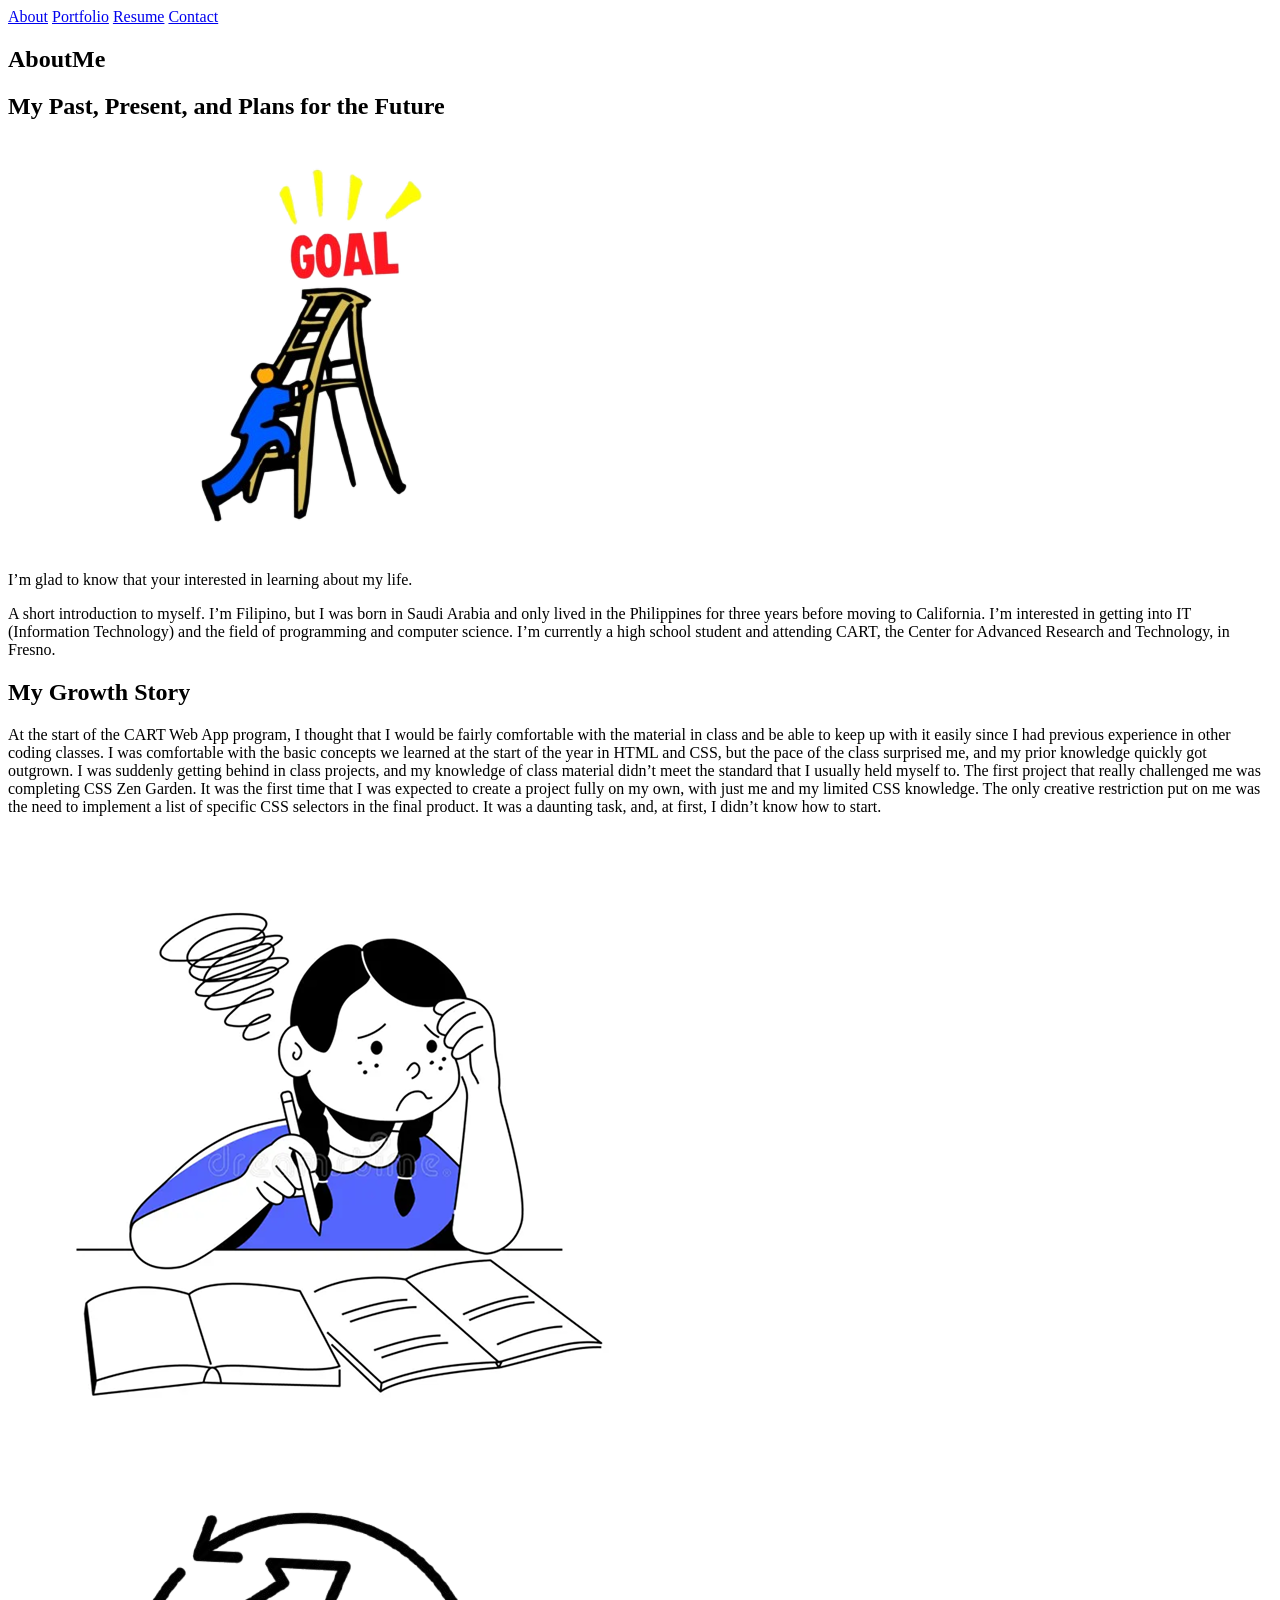
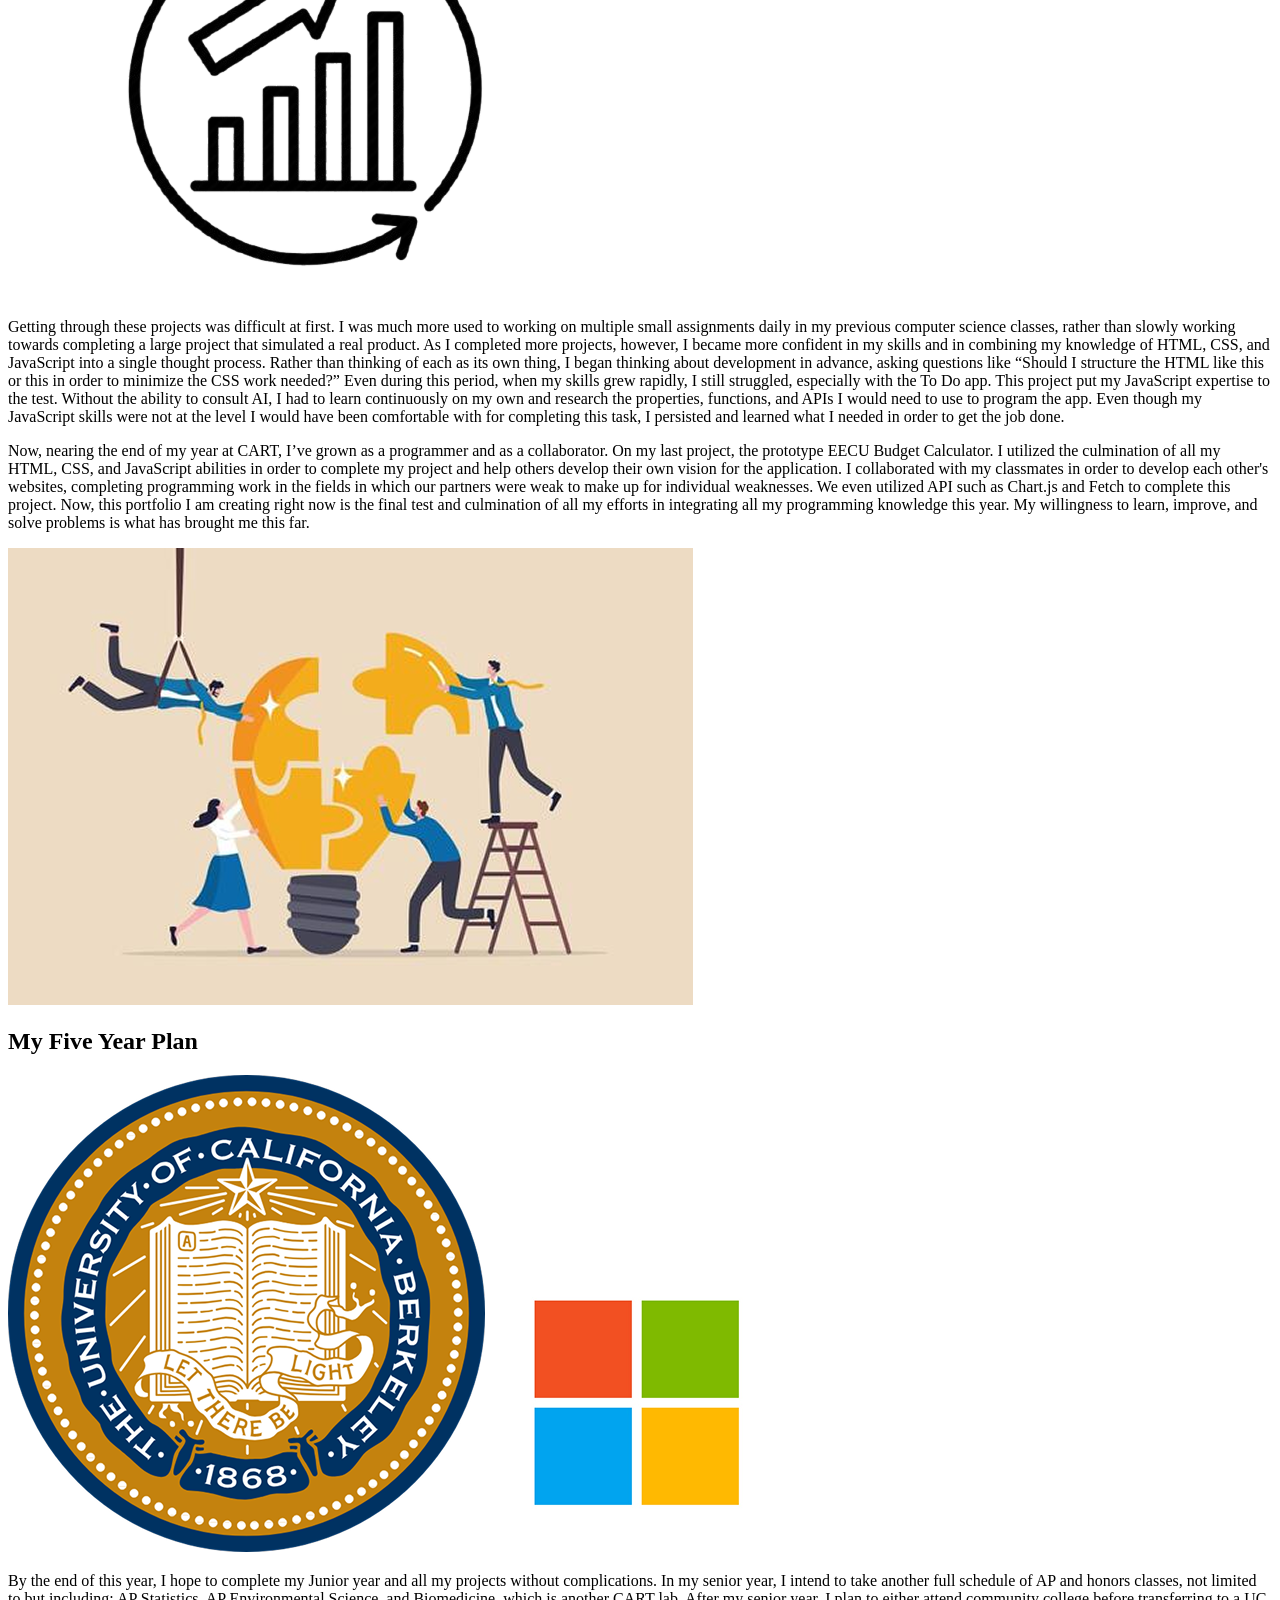
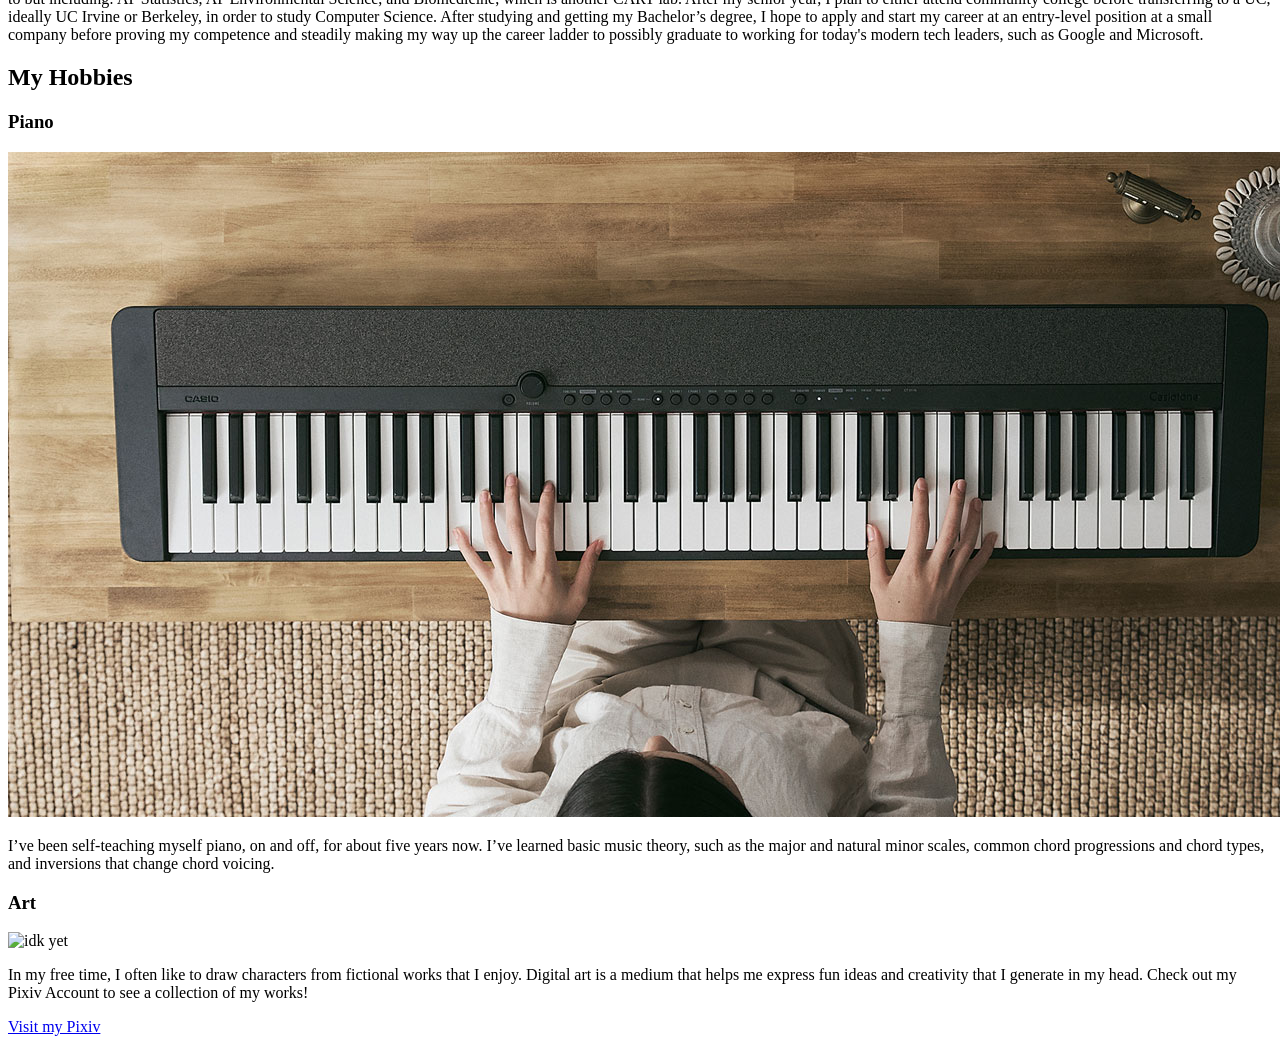
==== about.html @ 8b1b20e0 "Some HTML Set Up all HTML pages but only set up content on index, about, and resume" ====
<!DOCTYPE html>
<html lang="en">
<head>
    <meta charset="UTF-8">
    <meta name="viewport" content="width=device-width, initial-scale=1.0">
    <link rel="stylesheet" href="style.css">
    <title>Personal Portfolio</title>
</head>
<body>
    <header>
        <nav>
            <a href="about.html">About</a>
            <a href="portfolio.html">Portfolio</a>
            <a href="resume.html">Resume</a>
            <a href="contact.html">Contact</a>
        </nav>
    </header>
    <main>
        <section id="aboutIntro">
            <h1>About<span class="titleEmphasis">Me</span></h1>
            <h2 id="aboutSubtitle">My Past, Present, and Plans for the Future</h2>
            <img src="images/goalLadder.png" alt="Clipart of Man climbing up ladder with the word GOAL on top of it">
            <div class="greenContainer">
                <p>I’m glad to know that your interested in learning about my life.</p>
                <p>A short introduction to myself. I’m Filipino, but I was born in Saudi Arabia and only lived in the Philippines for three years before moving to California. I’m interested in getting into IT (Information Technology) and the field of programming and computer science. I’m currently a high school student and attending CART, the Center for Advanced Research and Technology, in Fresno.</p>
            </div>
        </section>
        <section id="aboutGrowthStory">
            <h2>My Growth Story</h2>
            <div class="splitSection">
                <div class="leftContent">
                    <div class="greenContainer">
                        <p>At the start of the CART Web App program, I thought that I would be fairly comfortable with the material in class and be able to keep up with it easily since I had previous experience in other coding classes. I was comfortable with the basic concepts we learned at the start of the year in HTML and CSS, but the pace of the class surprised me, and my prior knowledge quickly got outgrown. I was suddenly getting behind in class projects, and my knowledge of class material didn’t meet the standard that I usually held myself to. The first project that really challenged me was completing CSS Zen Garden. It was the first time that I was expected to create a project fully on my own, with just me and my limited CSS knowledge. The only creative restriction put on me was the need to implement a list of specific CSS selectors in the final product. It was a daunting task, and, at first, I didn’t know how to start.</p>
                    </div>
                </div>
                <div class="rightContent">
                    <img src="images/girlStruggling.png" alt="Illustration of Girl Struggling with her Study Material">
                </div>
            </div>
            <div class="splitSection">
                <div class="leftContent">
                    <img src="images/stonks.png" alt="Black Clipart of Rising Bar Graph in a Cycle">
                </div>
                <div class="rightContent">
                    <div class="greenContainer">
                        <p>Getting through these projects was difficult at first. I was much more used to working on multiple small assignments daily in my previous computer science classes, rather than slowly working towards completing a large project that simulated a real product. As I completed more projects, however, I became more confident in my skills and in combining my knowledge of HTML, CSS, and JavaScript into a single thought process. Rather than thinking of each as its own thing, I began thinking about development in advance, asking questions like “Should I structure the HTML like this or this in order to minimize the CSS work needed?” Even during this period, when my skills grew rapidly, I still struggled, especially with the To Do app. This project put my JavaScript expertise to the test. Without the ability to consult AI, I had to learn continuously on my own and research the properties, functions, and APIs I would need to use to program the app. Even though my JavaScript skills were not at the level I would have been comfortable with for completing this task, I persisted and learned what I needed in order to get the job done.</p>
                    </div>
                </div>
            </div>
            <div class="splitSection">
                <div class="leftContent">
                    <div class="greenContainer">
                        <p>Now, nearing the end of my year at CART, I’ve grown as a programmer and as a collaborator. On my last project, the prototype EECU Budget Calculator. I utilized the culmination of all my HTML, CSS, and JavaScript abilities in order to complete my project and help others develop their own vision for the application. I collaborated with my classmates in order to develop each other's websites, completing programming work in the fields in which our partners were weak to make up for individual weaknesses. We even utilized API such as Chart.js and Fetch to complete this project. Now, this portfolio I am creating right now is the final test and culmination of all my efforts in integrating all my programming knowledge this year. My willingness to learn, improve, and solve problems is what has brought me this far.</p>
                    </div>
                </div>
                <div class="rightContent">
                    <img src="images/lightbulbPuzzle.png" alt="Illustration of Multiple People Completing a Lightbulb with Puzzle Pieces">
                </div>
            </div>
        </section>
        <section id="aboutFiveYearPlan">
            <h2>My Five Year Plan</h2>
            <div class="splitSection">
                <div class="leftContent">
                    <img src="images/UCBerkeley.png" alt="UC Berkeley Stamp">
                    <img src="images/microsoft.png" alt="Microsoft Logo">
                </div>
                <div class="rightContent">
                    <div class="greenContainer">
                        <p>By the end of this year, I hope to complete my Junior year and all my projects without complications. In my senior year, I intend to take another full schedule of AP and honors classes, not limited to but including: AP Statistics, AP Environmental Science, and Biomedicine, which is another CART lab. After my senior year, I plan to either attend community college before transferring to a UC, ideally UC Irvine or Berkeley, in order to study Computer Science. After studying and getting my Bachelor’s degree, I hope to apply and start my career at an entry-level position at a small company before proving my competence and steadily making my way up the career ladder to possibly graduate to working for today's modern tech leaders, such as Google and Microsoft.</p>
                    </div>
                </div>
            </div>
        </section>
        <section id="aboutHobbies">
            <h2>My Hobbies</h2>
            <div class="splitSection">
                <div class="leftContent">
                   <article class="greenContainer hobbyCard">
                        <h3>Piano</h3>
                        <img src="images/pianoKeyboard.jpg" alt="Someone Playing an Electronic Piano Keyboard on a Wooden Table">
                        <p>I’ve been self-teaching myself piano, on and off, for about five years now. I’ve learned basic music theory, such as the major and natural minor scales, common chord progressions and chord types, and inversions that change chord voicing.</p>
                    </article>
                </div>
                <div class="rightContent">
                    <article class="greenContainer hobbyCard">
                        <h3>Art</h3>
                        <img src="images/pianoKeyboard.png" alt="idk yet">
                        <p>In my free time, I often like to draw characters from fictional works that I enjoy. Digital art is a medium that helps me express fun ideas and creativity that I generate in my head. Check out my Pixiv Account to see a collection of my works!</p>
                        <a href="https://www.pixiv.net/en/users/117931897">Visit my Pixiv</a>
                    </article>
                </div>
            </div>
        </section>
    </main>
    
    <script src="app.js"></script>
</body>
</html>
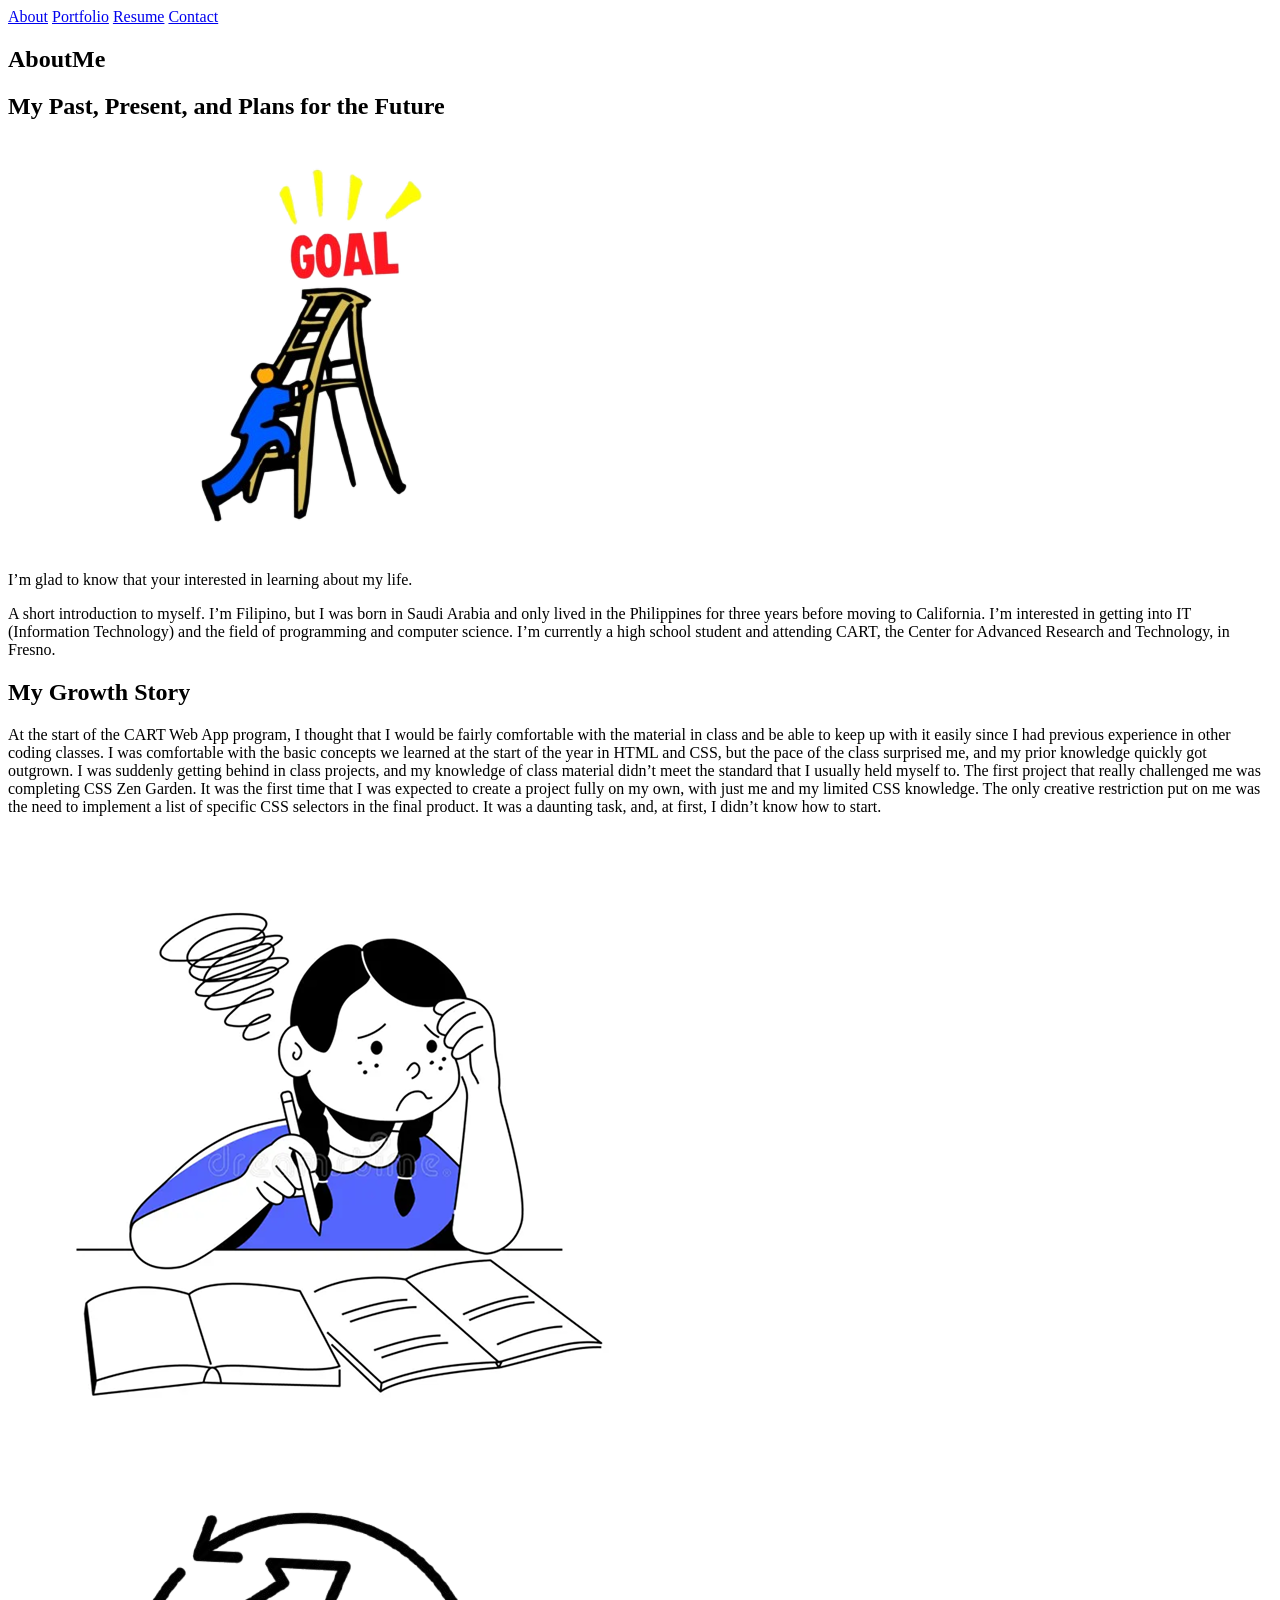
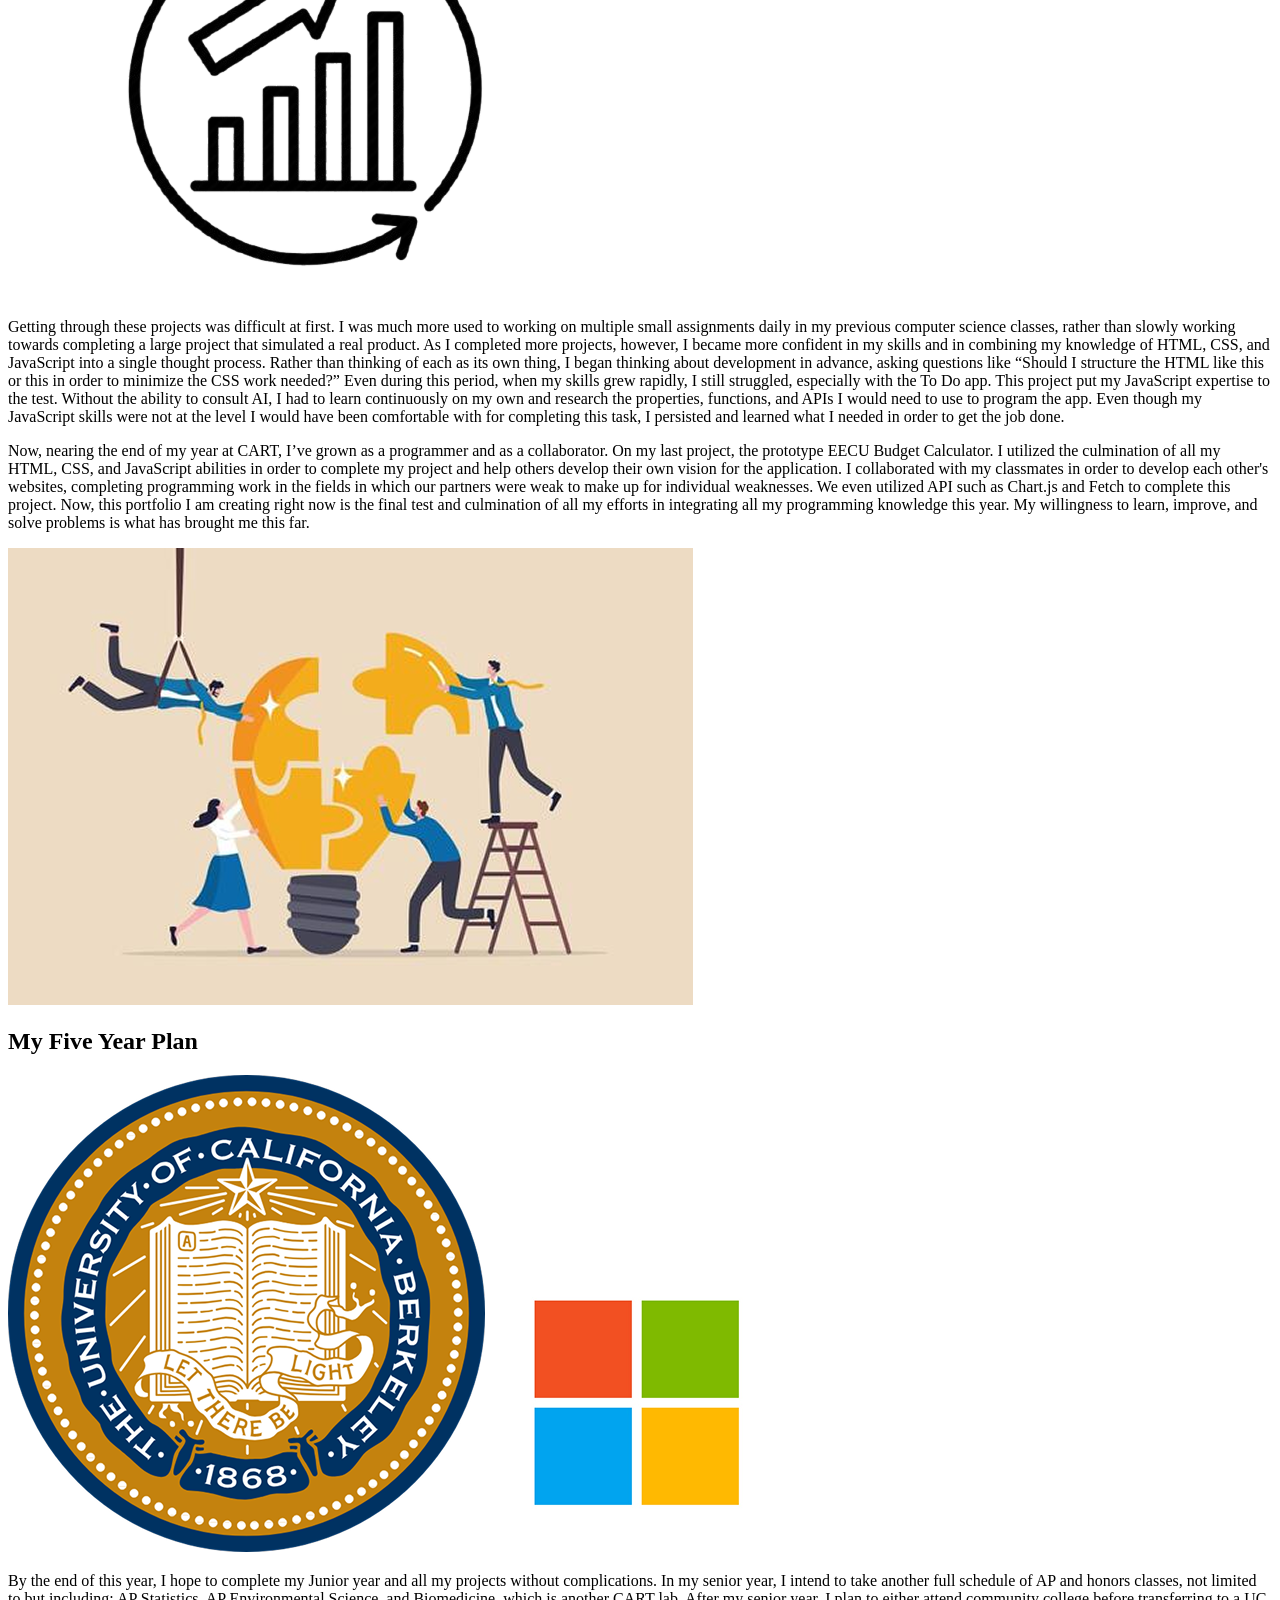
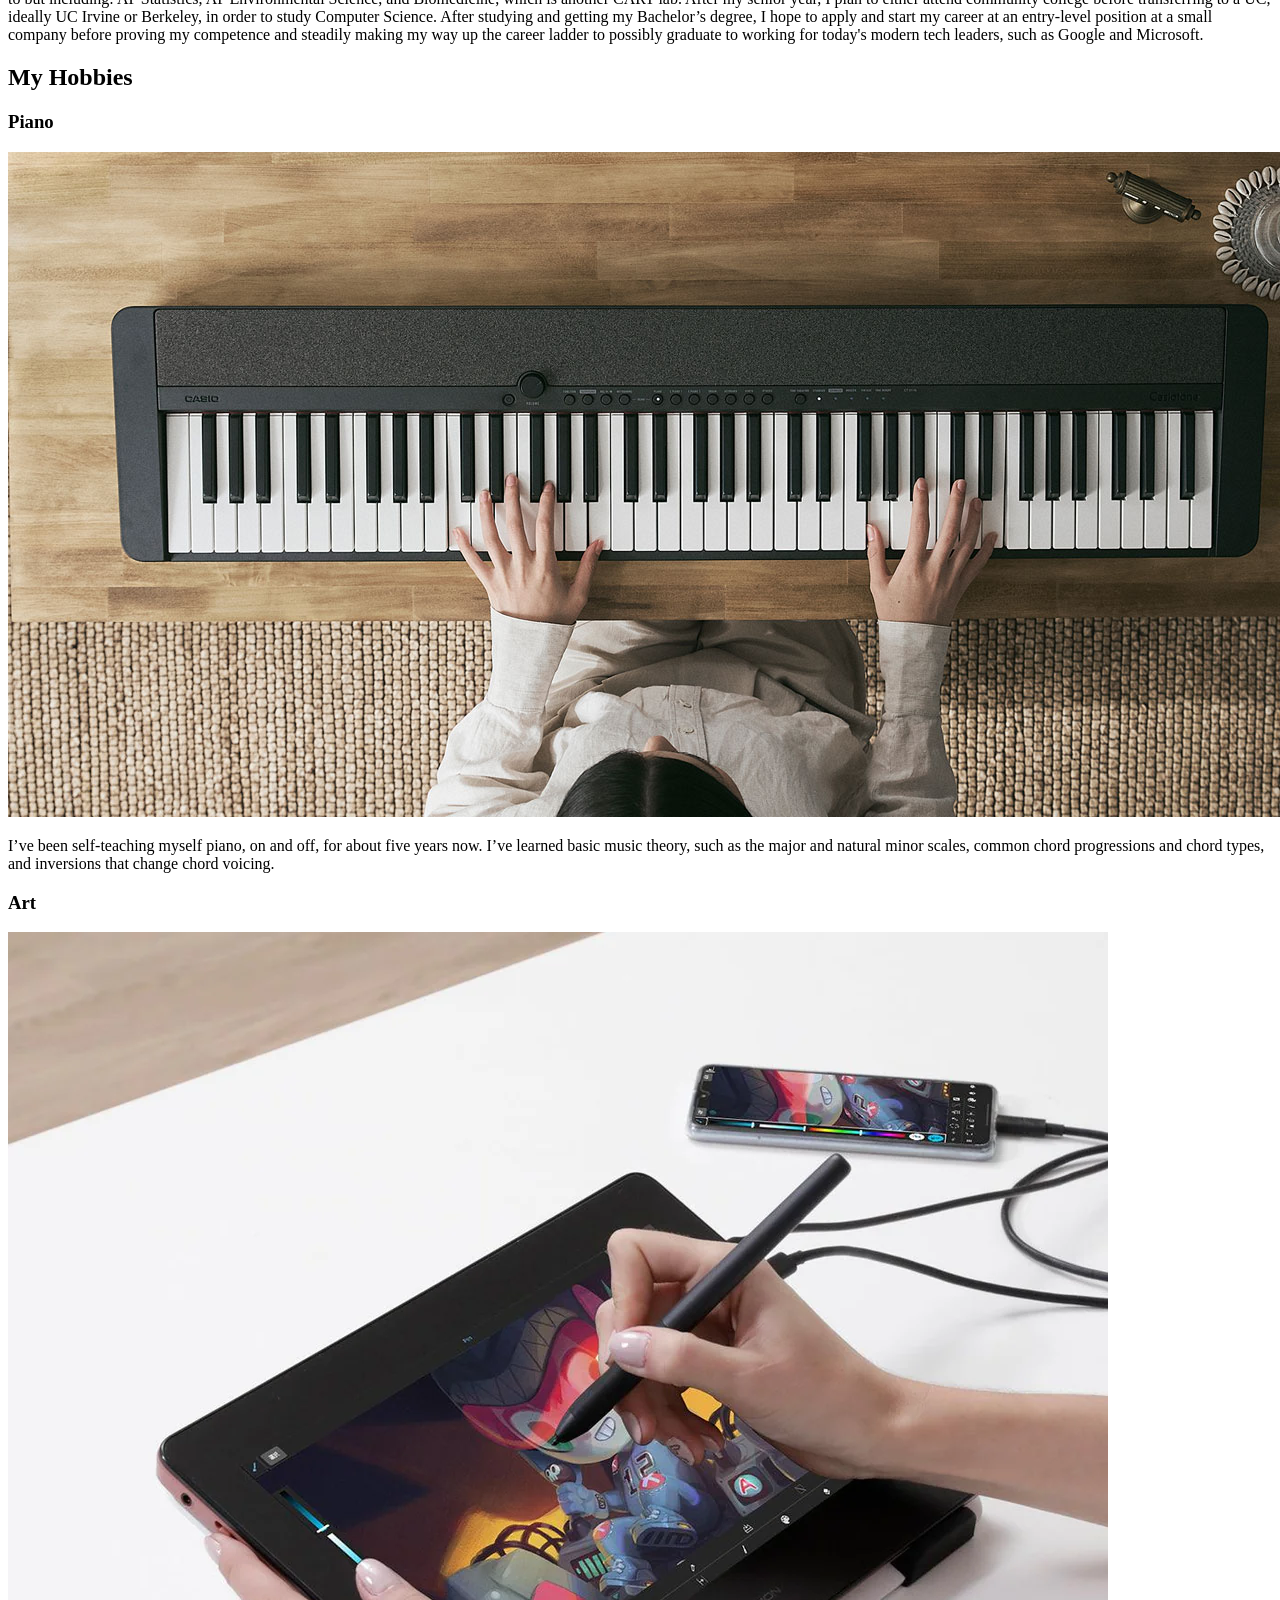
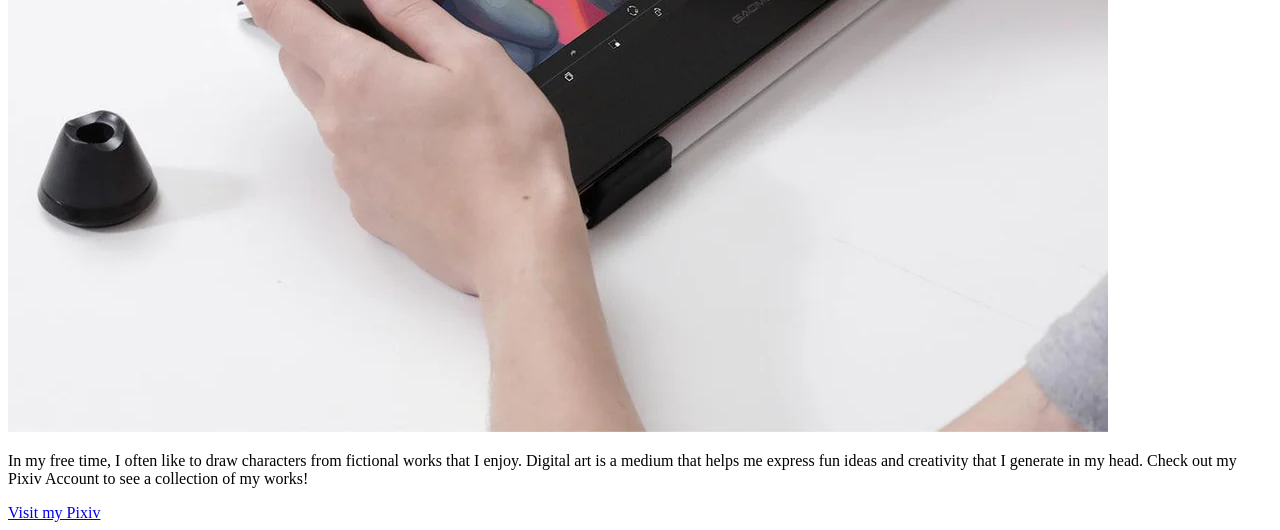
==== commit 1ded6931: "Added an image to about.html Forgot to link an image in about.html; fixed it just now." ====
--- a/about.html
+++ b/about.html
@@ -10,7 +10,7 @@
     <header>
         <nav>
             <a href="about.html">About</a>
-            <a href="portfolio.html">Portfolio</a>
+            <a href="index.html">Portfolio</a>
             <a href="resume.html">Resume</a>
             <a href="contact.html">Contact</a>
         </nav>
@@ -85,7 +85,7 @@
                 <div class="rightContent">
                     <article class="greenContainer hobbyCard">
                         <h3>Art</h3>
-                        <img src="images/pianoKeyboard.png" alt="idk yet">
+                        <img src="images/drawingtablet.png" alt="Someone drawing with a Gaomon PD1220 drawing tablet">
                         <p>In my free time, I often like to draw characters from fictional works that I enjoy. Digital art is a medium that helps me express fun ideas and creativity that I generate in my head. Check out my Pixiv Account to see a collection of my works!</p>
                         <a href="https://www.pixiv.net/en/users/117931897">Visit my Pixiv</a>
                     </article>
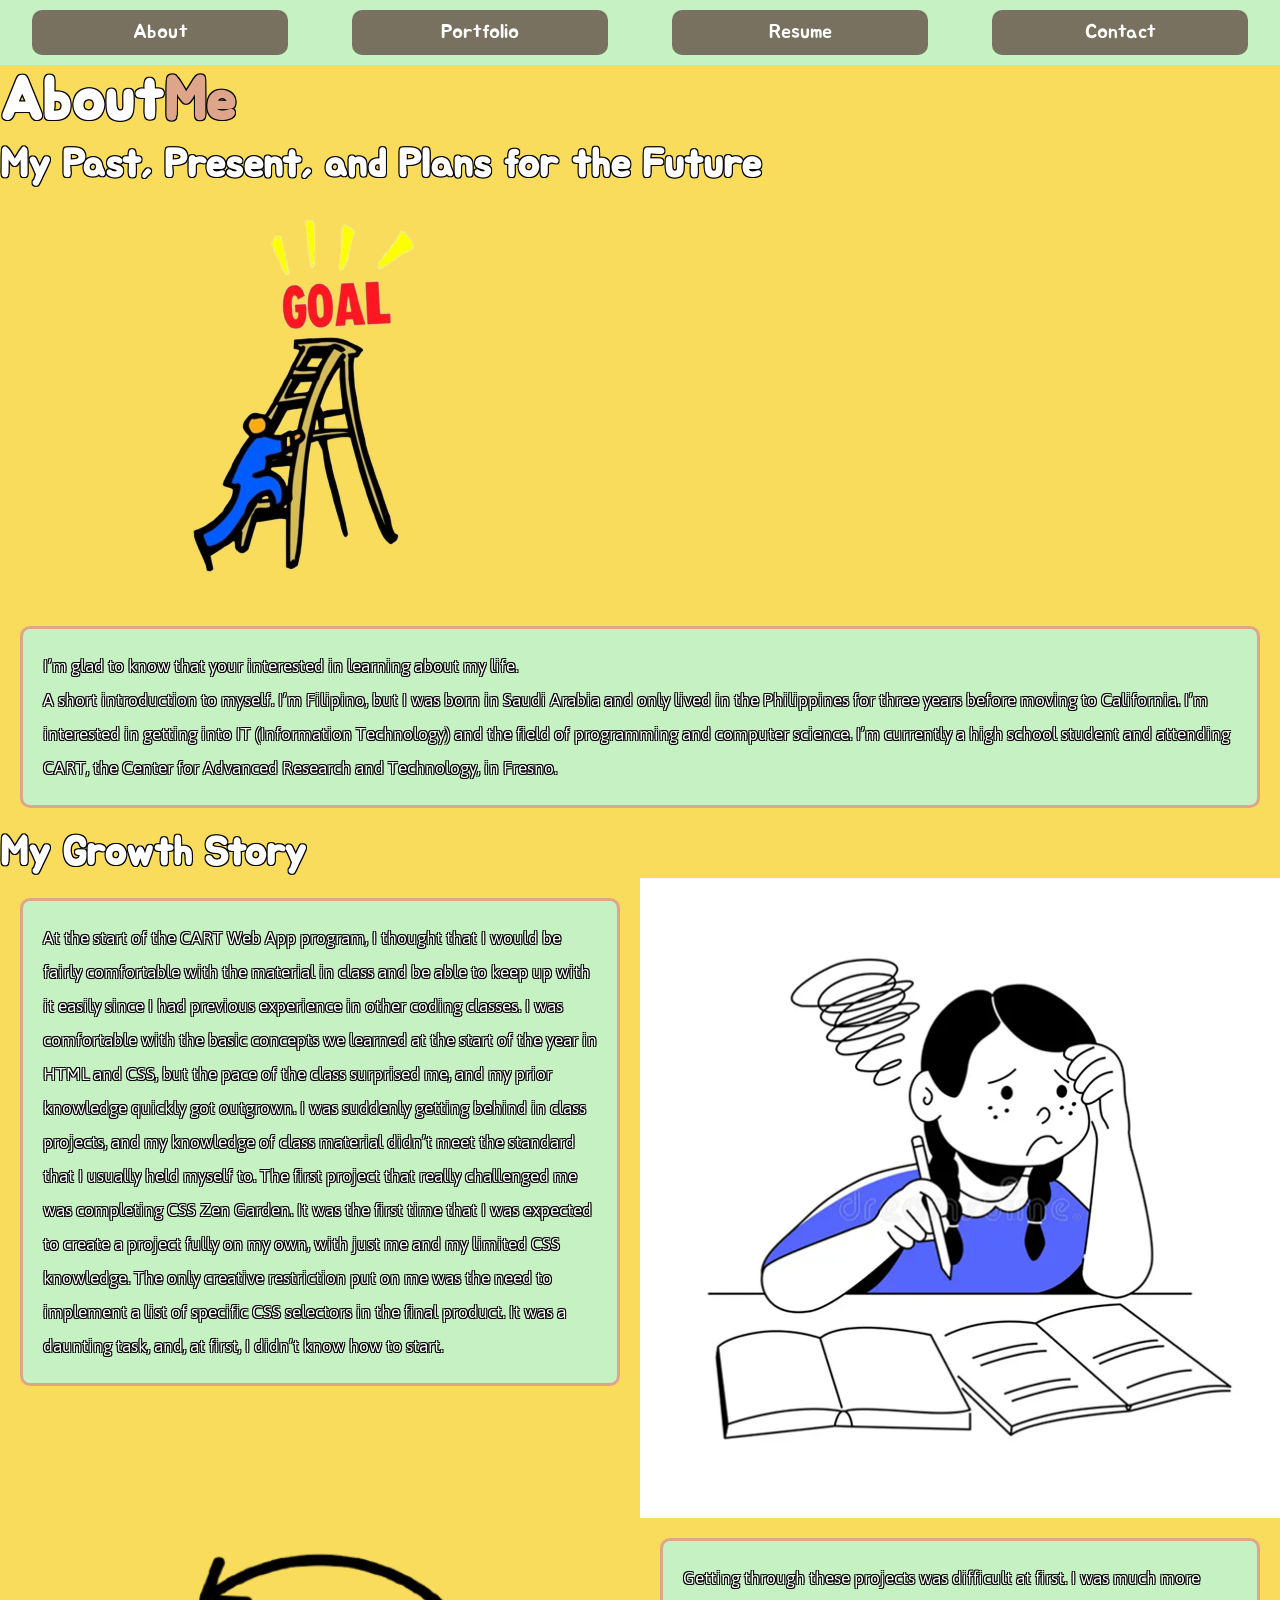
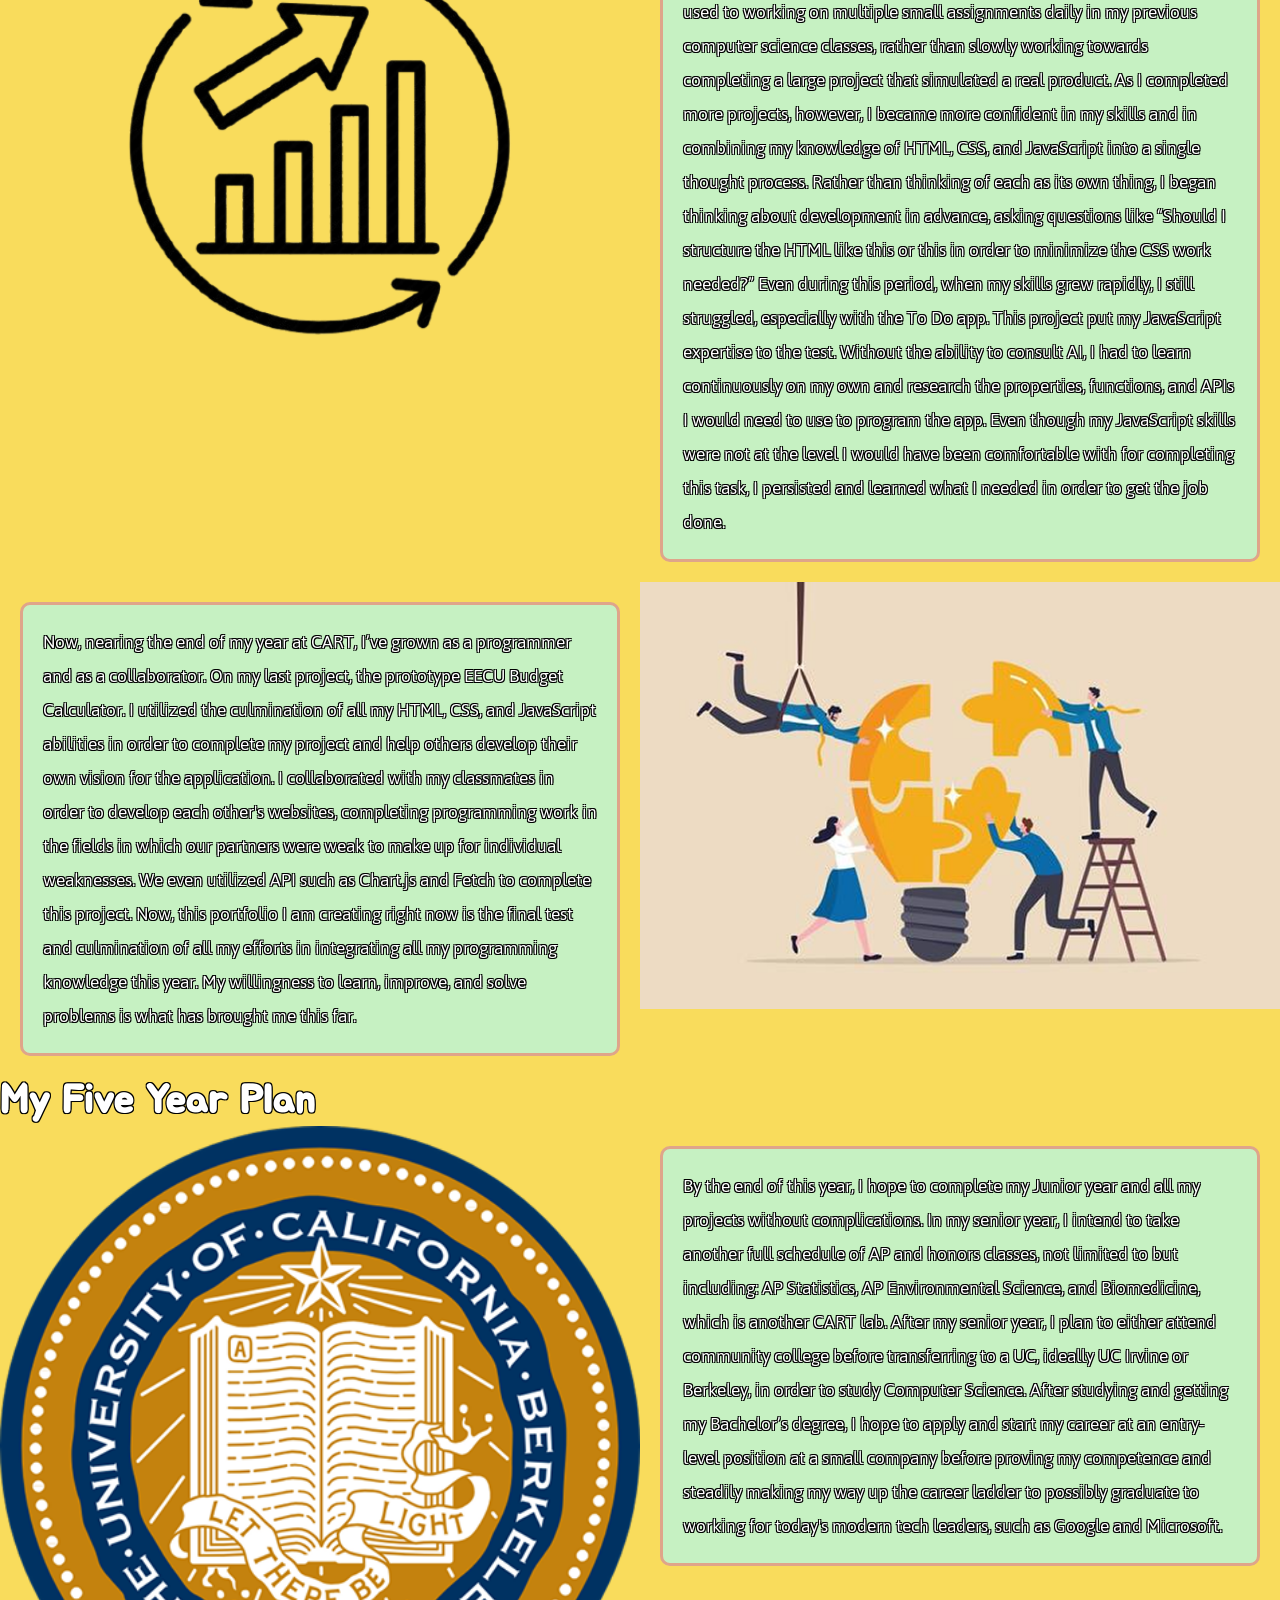
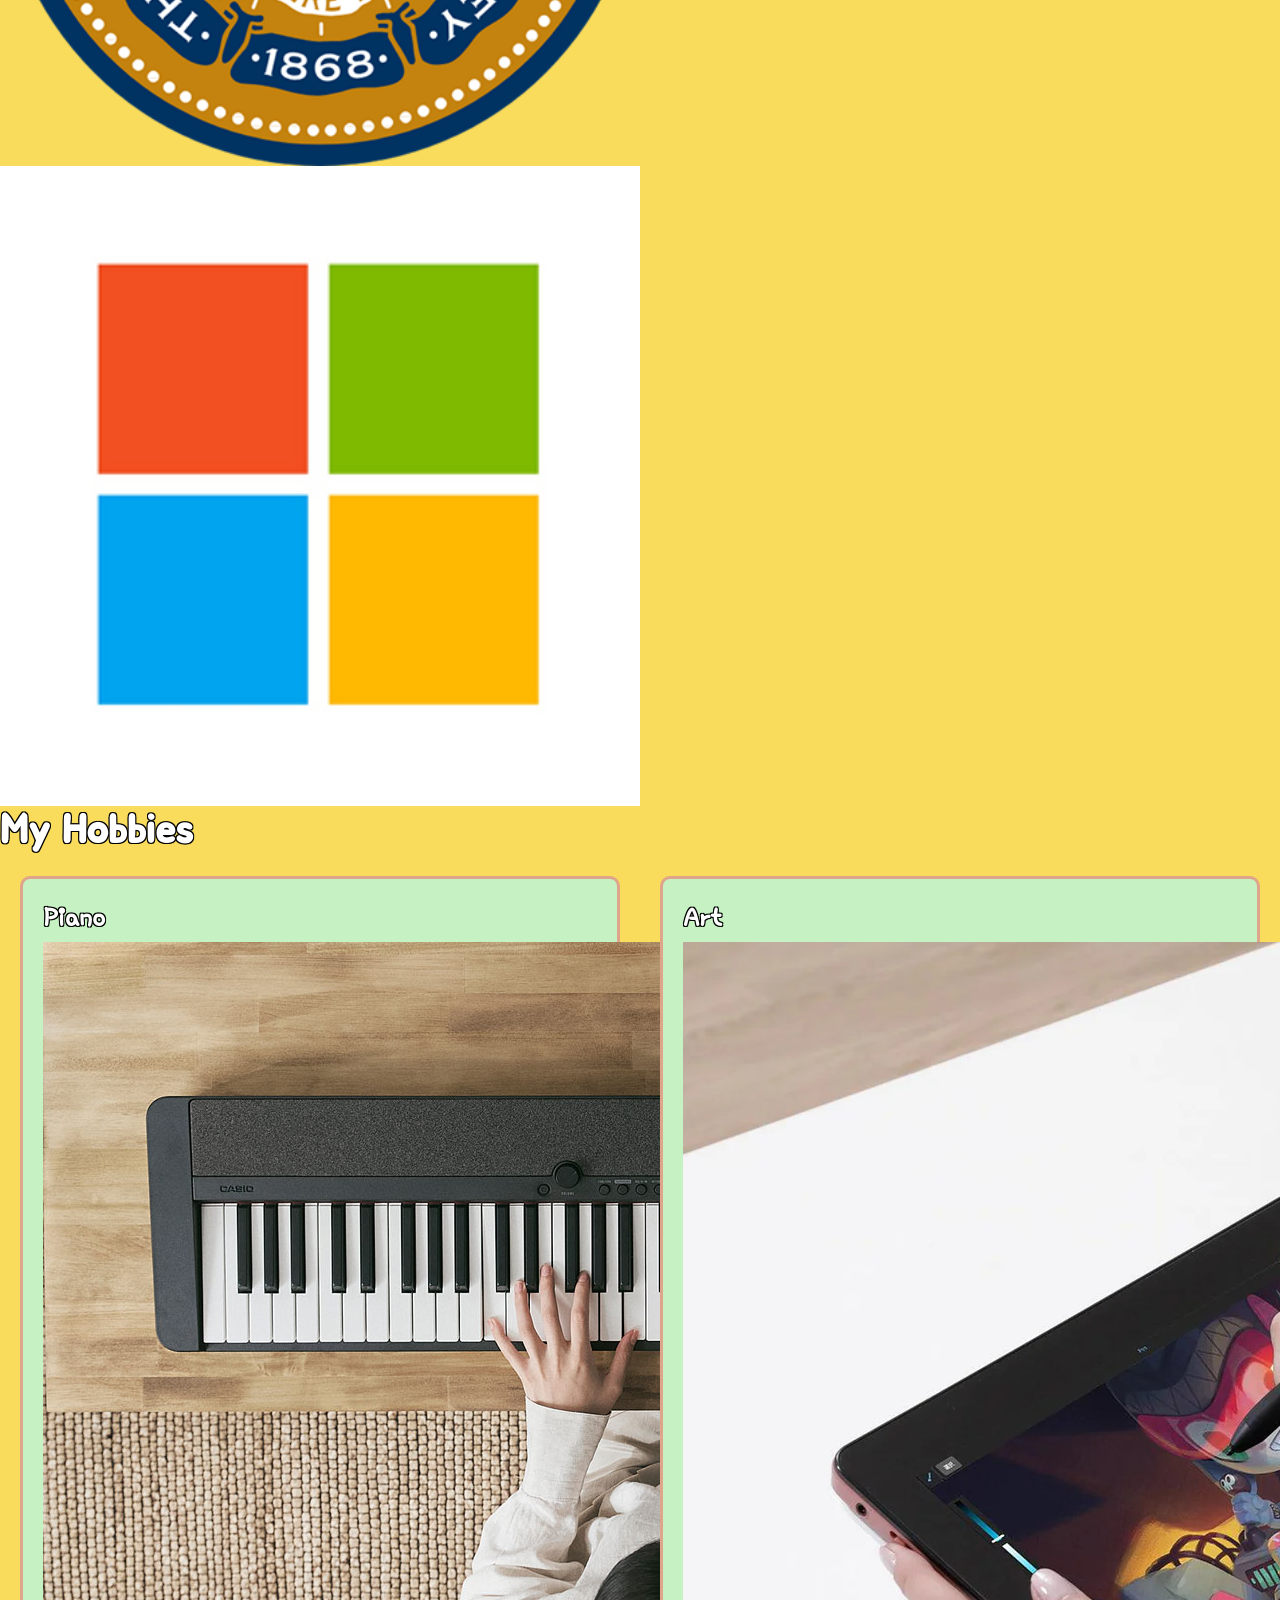
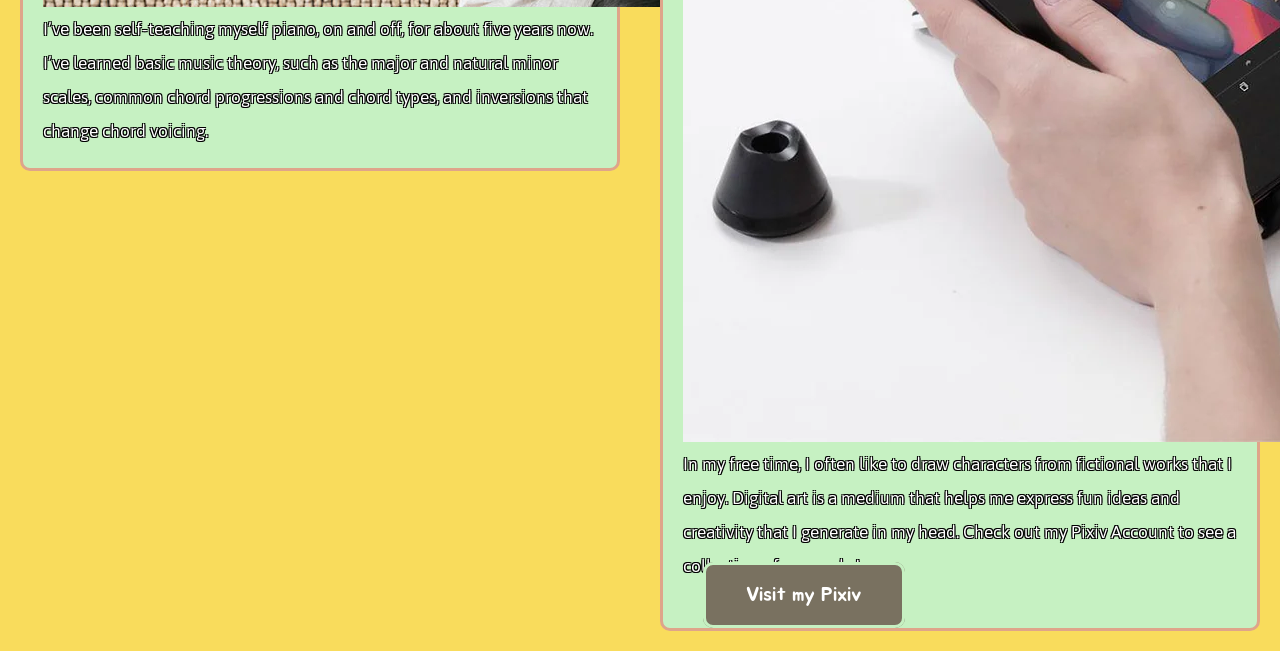
==== commit 7ddd9f81: "CSS for index.html & fonts Linked google fonts and did CSS needed for index.html" ====
--- a/about.html
+++ b/about.html
@@ -3,6 +3,9 @@
 <head>
     <meta charset="UTF-8">
     <meta name="viewport" content="width=device-width, initial-scale=1.0">
+    <link rel="preconnect" href="https://fonts.googleapis.com">
+    <link rel="preconnect" href="https://fonts.gstatic.com" crossorigin>
+    <link href="https://fonts.googleapis.com/css2?family=Hi+Melody&family=Jaldi:wght@400;700&family=Jua&display=swap" rel="stylesheet">
     <link rel="stylesheet" href="style.css">
     <title>Personal Portfolio</title>
 </head>
--- a/style.css
+++ b/style.css
@@ -0,0 +1,225 @@
+/* General */
+html {
+    font-size: 20px;
+}
+
+* {
+    margin: 0;
+    box-sizing: border-box;
+    color: white;
+    text-shadow:
+    /* Outline effect taken from https://stackoverflow.com/questions/4919076/outline-effect-to-text */
+    -1px -1px 0 #000,
+    1px -1px 0 #000,
+    -1px 1px 0 #000,
+    1px 1px 0 #000;
+}
+
+body {
+    background-color:#f9dc5c;
+}
+
+nav {
+    background-color: #c6f1c2;
+    display: flex;
+    flex-direction: row;
+    justify-content: space-around;
+}
+
+nav a {
+    background-color: #797160;
+    border-radius: 10px;
+    border-width: 0;
+    text-decoration: none;
+    text-align: center;
+    color: white;
+    font-size: 1rem;
+    padding: 0.5rem;
+    margin: 0.5rem;
+    width: 20%;
+
+}
+
+a {
+    text-decoration: none;
+    font-family: 'Jua', Arial;
+    text-shadow: none;
+    border-radius: 10px;
+    background-color: #797160;
+    border-style: solid;
+    border-width: 3px;
+    border-color: #c6f1c2;
+    width: fit-content;
+    padding: 1rem;
+    padding-left: 2rem;
+    padding-right: 2rem;
+    margin: 1rem;
+}
+
+h1 {
+    font-family: 'Jua', Arial;
+    font-size: 3rem;
+}
+
+h2 {
+    font-family: 'Jua', Arial;
+    font-size: 2rem;
+}
+
+h3 {
+    font-size: 1.7rem;
+    font-family: 'Hi Melody', cursive;
+}
+
+p {
+    font-family: 'Jaldi', Arial;
+}
+
+.splitSection {
+    display: grid;
+    grid-template-columns: 50% 50%;
+    grid-template-rows: auto;
+    grid-template-areas: "a b";
+}
+
+.leftContent {
+    grid-area: "a";
+    display: flex;
+    flex-direction: column;
+}
+
+.rightContent {
+    grid-area: "b";
+    display: flex;
+    flex-direction: column;
+}
+
+.greenContainer {
+    background-color:#c6f1c2;
+    border-color:#dfa58a;
+    border-style: solid;
+    border-width: 3px;
+    border-radius: 10px;
+    padding: 1rem;
+    margin: 1rem;
+}
+
+.titleEmphasis {
+    color:#dfa58a;
+}
+
+/* Index.html */
+#indexIntro {
+    padding-bottom: 4rem;
+}
+
+#indexSubTitle {
+    font-family: 'Jua', Arial;
+    font-size: 2rem;
+}
+
+#indexIntro .leftContent {
+    margin-left: 20px;
+    align-content: center;
+    justify-content: center;
+}
+
+#indexIntro img {
+    align-self: flex-end;
+    width: 50%;
+}
+
+#indexIntro .greenContainer {
+    width: 80%;
+    align-self: flex-start;
+}
+
+#indexIntro .greenContainer p {
+    font-size: 2rem;
+    font-family: 'Hi Melody', cursive;
+}
+
+#indexAbout {
+    border-top: #797160 solid 3px;
+    border-radius: 50px;
+    padding-top: 3rem;
+    padding-bottom: 4rem;
+}
+
+#indexAbout h2 {
+    text-align: center;
+    margin-bottom: 2rem;
+}
+
+#indexAbout img {
+    width: 50%;
+    align-self: center;
+}
+
+#indexPortfolio {
+    border-top: #797160 solid 3px;
+    border-radius: 50px;
+    padding-top: 3rem;
+    padding-bottom: 4rem;
+}
+
+.portfolioCard {
+    display: flex;
+    flex-direction: column;
+    gap: 1rem;
+    align-items: center;
+}
+
+#indexPortfolio h2 {
+    text-align: center;
+    margin-bottom: 2rem;
+}
+
+#indexPortfolio img {
+    width: auto;
+    align-self: center;
+}
+
+#indexResume {
+    border-top: #797160 solid 3px;
+    border-radius: 50px;
+    padding-top: 3rem;
+    padding-bottom: 4rem;
+}
+
+#indexResume h2 {
+    text-align: center;
+    margin-bottom: 2rem;
+}
+
+#indexResume img {
+    width: 50%;
+    align-self: center;
+}
+
+#indexContact {
+    display: flex;
+    flex-direction: column;
+    align-items: center;
+    border-top: #797160 solid 3px;
+    border-radius: 50px;
+    padding-top: 3rem;
+    padding-bottom: 4rem;
+}
+
+#indexContact h2 {
+    text-align: center;
+    margin-bottom: 2rem;
+}
+
+#indexContact .greenContainer {
+    text-align: center;
+    width: 70%;
+}
+
+#indexContact .greenContainer p {
+    font-size: 1.5rem;
+    font-family: 'Hi Melody', cursive;
+}
+
+/* about.html */
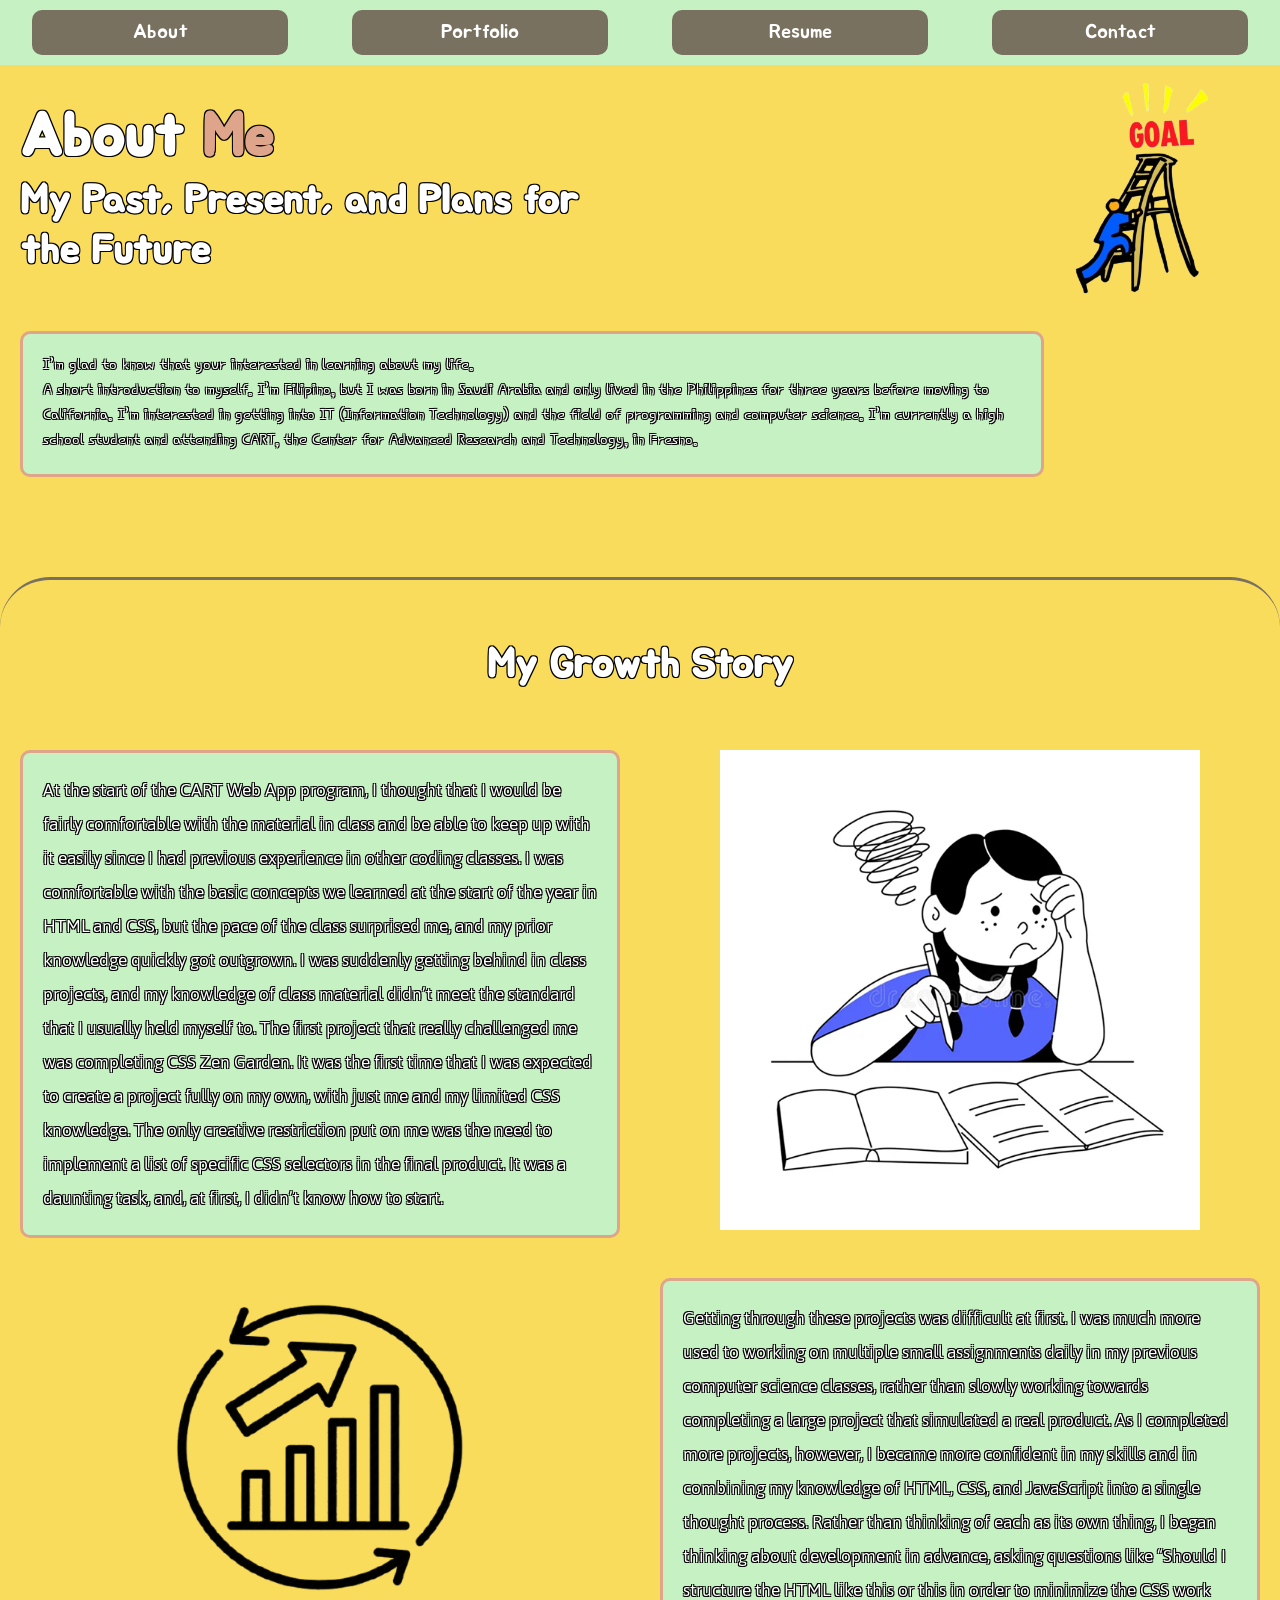
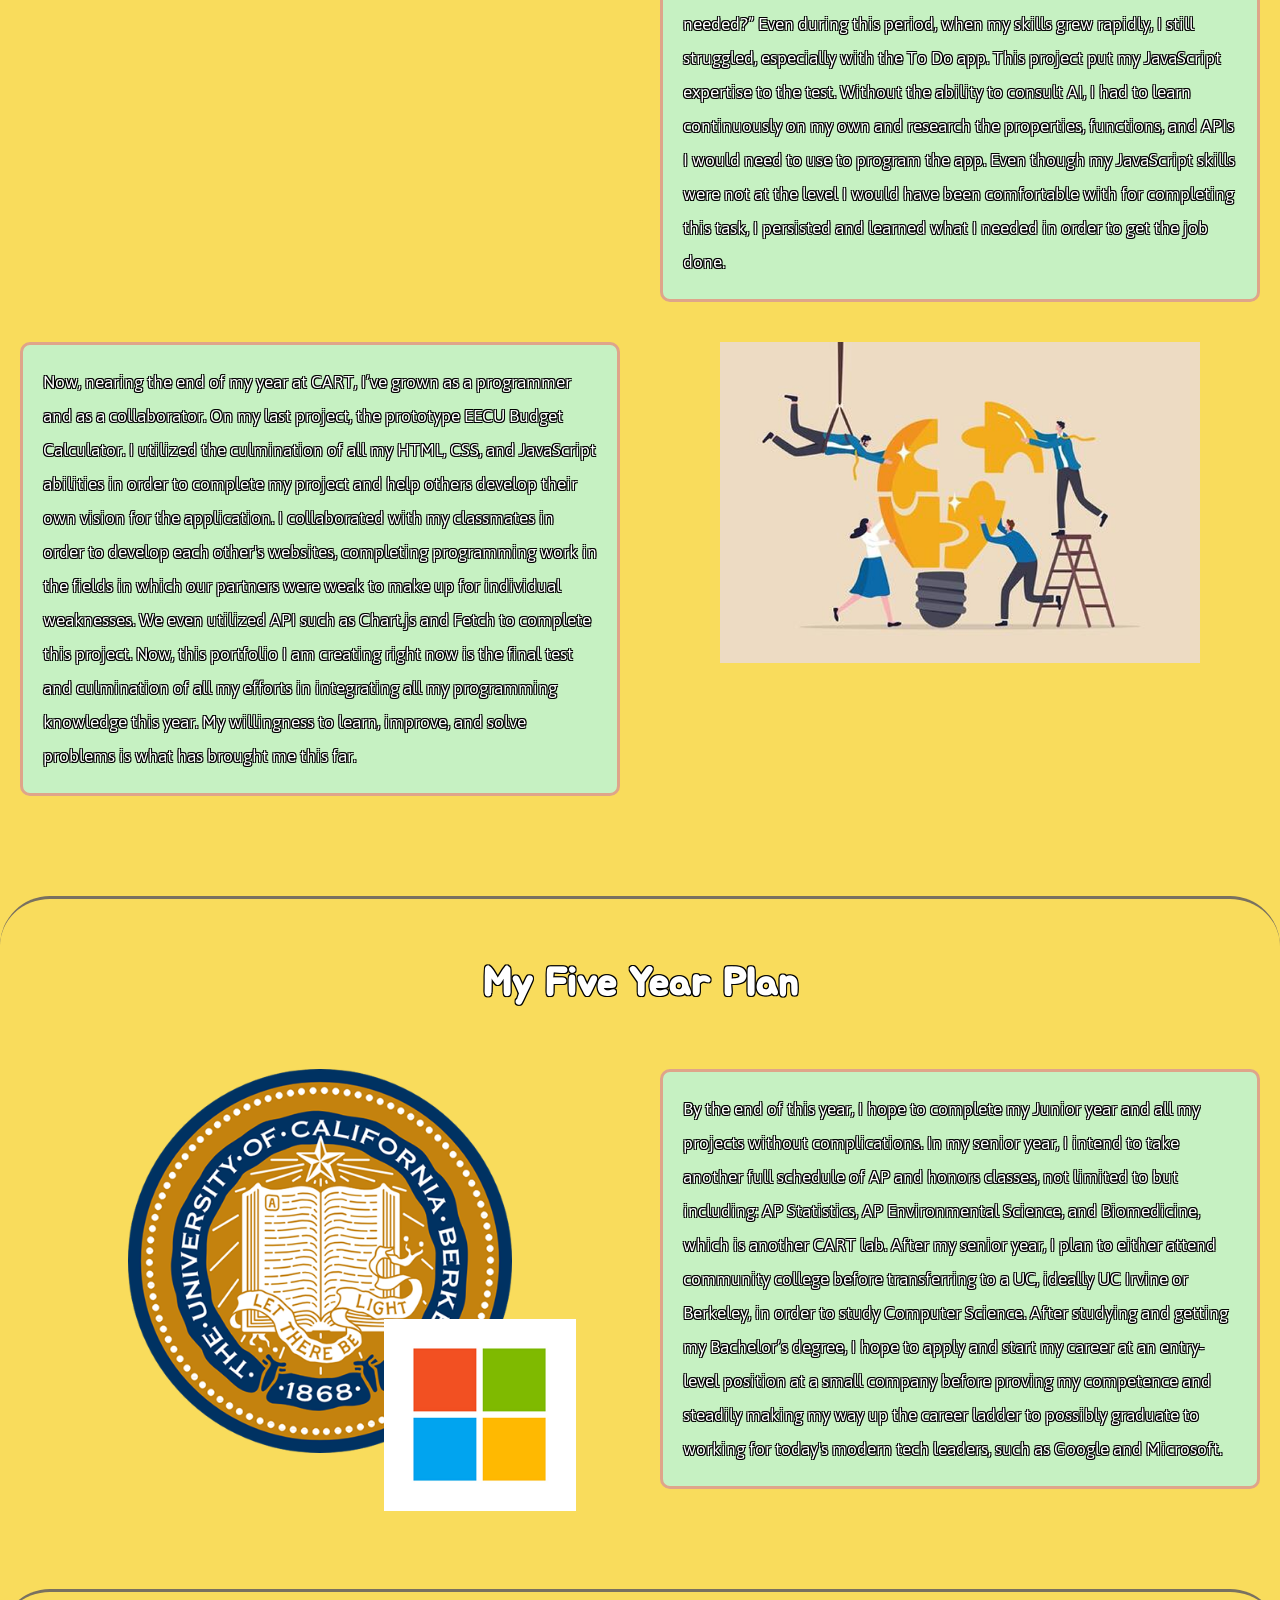
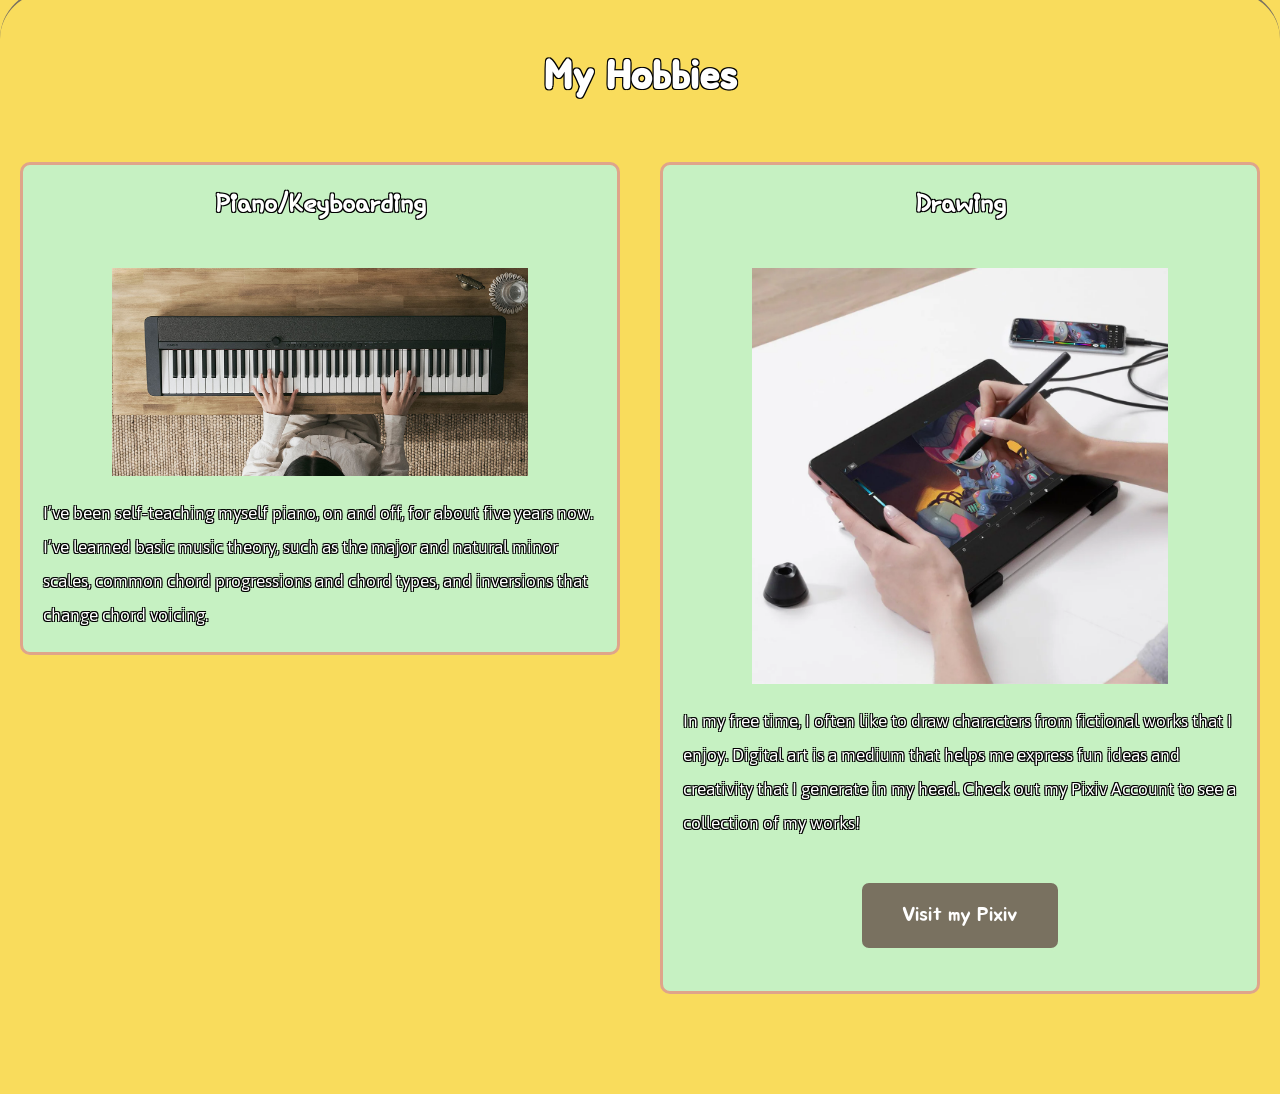
==== commit 6363207a: "Finished all CSS needed Finished CSS work for every page." ====
--- a/about.html
+++ b/about.html
@@ -13,16 +13,22 @@
     <header>
         <nav>
             <a href="about.html">About</a>
-            <a href="index.html">Portfolio</a>
+            <a href="index.html#indexPortfolio">Portfolio</a>
             <a href="resume.html">Resume</a>
             <a href="contact.html">Contact</a>
         </nav>
     </header>
     <main>
         <section id="aboutIntro">
-            <h1>About<span class="titleEmphasis">Me</span></h1>
-            <h2 id="aboutSubtitle">My Past, Present, and Plans for the Future</h2>
-            <img src="images/goalLadder.png" alt="Clipart of Man climbing up ladder with the word GOAL on top of it">
+            <div class="splitSection">
+                <div class="leftContent">
+                    <h1>About <span class="titleEmphasis">Me</span></h1>
+                    <h2 id="aboutSubtitle">My Past, Present, and Plans for the Future</h2>
+                </div>
+                <div class="rightContent">
+                    <img src="images/goalLadder.png" alt="Clipart of Man climbing up ladder with the word GOAL on top of it">
+                </div>
+            </div>
             <div class="greenContainer">
                 <p>I’m glad to know that your interested in learning about my life.</p>
                 <p>A short introduction to myself. I’m Filipino, but I was born in Saudi Arabia and only lived in the Philippines for three years before moving to California. I’m interested in getting into IT (Information Technology) and the field of programming and computer science. I’m currently a high school student and attending CART, the Center for Advanced Research and Technology, in Fresno.</p>
@@ -80,14 +86,14 @@
             <div class="splitSection">
                 <div class="leftContent">
                    <article class="greenContainer hobbyCard">
-                        <h3>Piano</h3>
+                        <h3>Piano/Keyboarding</h3>
                         <img src="images/pianoKeyboard.jpg" alt="Someone Playing an Electronic Piano Keyboard on a Wooden Table">
                         <p>I’ve been self-teaching myself piano, on and off, for about five years now. I’ve learned basic music theory, such as the major and natural minor scales, common chord progressions and chord types, and inversions that change chord voicing.</p>
                     </article>
                 </div>
                 <div class="rightContent">
                     <article class="greenContainer hobbyCard">
-                        <h3>Art</h3>
+                        <h3>Drawing</h3>
                         <img src="images/drawingtablet.png" alt="Someone drawing with a Gaomon PD1220 drawing tablet">
                         <p>In my free time, I often like to draw characters from fictional works that I enjoy. Digital art is a medium that helps me express fun ideas and creativity that I generate in my head. Check out my Pixiv Account to see a collection of my works!</p>
                         <a href="https://www.pixiv.net/en/users/117931897">Visit my Pixiv</a>
--- a/style.css
+++ b/style.css
@@ -75,6 +75,12 @@
     font-family: 'Jaldi', Arial;
 }
 
+.row {
+    justify-content: space-around;
+    display: flex;
+    flex-direction: row;
+}
+
 .splitSection {
     display: grid;
     grid-template-columns: 50% 50%;
@@ -83,13 +89,13 @@
 }
 
 .leftContent {
-    grid-area: "a";
+    grid-area: a;
     display: flex;
     flex-direction: column;
 }
 
 .rightContent {
-    grid-area: "b";
+    grid-area: b;
     display: flex;
     flex-direction: column;
 }
@@ -223,3 +229,998 @@
 }
 
 /* about.html */
+#aboutIntro {
+    padding-bottom: 4rem;
+}
+
+#aboutSubtitle {
+    font-family: 'Jua', Arial;
+    font-size: 2rem;
+}
+
+#aboutIntro .leftContent {
+    margin-left: 20px;
+    align-content: center;
+    justify-content: center;
+}
+
+#aboutIntro img {
+    align-self: flex-end;
+    width: 50%;
+}
+
+#aboutIntro .greenContainer {
+    width: 80%;
+    align-self: flex-start;
+}
+
+#aboutIntro .greenContainer p {
+    font-size: 1rem;
+    font-family: 'Hi Melody', cursive;
+}
+
+#aboutGrowthStory {
+    border-top: #797160 solid 3px;
+    border-radius: 50px;
+    padding-top: 3rem;
+    padding-bottom: 4rem;
+}
+
+#aboutGrowthStory h2 {
+    text-align: center;
+    margin-bottom: 2rem;
+}
+
+#aboutGrowthStory img {
+    width: 75%;
+    align-self: center;
+    margin-top: 1rem;
+}
+
+#aboutFiveYearPlan {
+    border-top: #797160 solid 3px;
+    border-radius: 50px;
+    padding-top: 3rem;
+    padding-bottom: 4rem;
+}
+
+#aboutFiveYearPlan h2 {
+    text-align: center;
+    margin-bottom: 2rem;
+}
+
+#aboutFiveYearPlan img {
+    width: 60%;
+    margin-top: 1rem;
+}
+
+#aboutFiveYearPlan .leftContent img:last-child {
+    position: absolute;
+    top: 250px;
+    left: 60%;
+    width: 30%;
+    height: auto;
+}
+
+#aboutFiveYearPlan .leftContent {
+    position: relative;
+    align-items: center;
+}
+
+#aboutHobbies {
+    border-top: #797160 solid 3px;
+    border-radius: 50px;
+    padding-top: 3rem;
+    padding-bottom: 4rem;
+}
+
+#aboutHobbies h2 {
+    text-align: center;
+    margin-bottom: 2rem;
+}
+
+#aboutHobbies img {
+    width: 75%;
+    align-self: center;
+    margin-top: 1rem;
+}
+
+.hobbyCard {
+    display: flex;
+    flex-direction: column;
+    gap: 1rem;
+    align-items: center;
+}
+
+
+/* resume.html */
+#resumeMain {
+    display: flex;
+    flex-direction: column;
+    align-items: center;
+}
+
+#resumeMain h1 {
+    margin-top: 4rem;
+    align-self: center;
+    margin-bottom: 3rem;
+}
+
+#resume {
+    padding: 1.5rem;
+    width: 1000px;
+    background-color: white;
+    margin-bottom: 4rem;
+}
+
+#resume * {
+    font-family: 'Jua', Arial;
+    color: black;
+    text-shadow: none;
+}
+
+#resume section {
+    border-top: #000;
+    border-width: 0px;
+    border-top-width: 1px;
+    border-style: solid;
+    padding: 1rem;
+}
+
+.resumeCard {
+    margin-top: 0.5rem;
+    margin-bottom: 0.5rem;
+}
+
+#resumePreviewEducation li:nth-child(3) {
+    list-style-type: none;
+}
+
+#resume h2 {
+    margin-bottom: 0.5rem;
+}
+
+#resume h3 {
+    margin-bottom: 0.5rem;
+}
+
+#resumeDownload {
+    width: 100dvw;
+    display: flex;
+    flex-direction: column;
+    align-items: center;
+    border-top: #797160 solid 3px;
+    border-radius: 50px;
+    padding-top: 3rem;
+    padding-bottom: 4rem;
+}
+
+#resumeDownload h2 {
+    margin-bottom: 3rem;
+}
+
+#resumeDownload p {
+    text-align: center;
+    width: 75%;
+    font-size: 2rem;
+    font-family: 'Hi Melody', cursive;
+}
+
+#resumeDownload a {
+    margin: 0px;
+    padding: 0px;
+    border-width: 0;
+    text-shadow:
+    /* Outline effect taken from https://stackoverflow.com/questions/4919076/outline-effect-to-text */
+    -1px -1px 0 #000,
+    1px -1px 0 #000,
+    -1px 1px 0 #000,
+    1px 1px 0 #000;
+    background-color: transparent;
+    color: #FF9021;
+    text-align: center;
+    font-size: 2rem;
+    font-family: 'Hi Melody', cursive;
+}
+
+/* contact.html */
+#contactMain {
+    display: flex;
+    flex-direction: column;
+    align-items: center;
+}
+
+#contactMain h1 {
+    margin-top: 4rem;
+    align-self: center;
+    margin-bottom: 1rem;
+}
+
+#contactMain h2 {
+    text-align: center;
+    font-size: 2rem;
+    font-family: 'Hi Melody', cursive;
+    margin-bottom: 2rem;
+}
+
+#contactForm {
+    margin-bottom: 4rem;
+    display: flex;
+    flex-direction: column;
+    width: 60%;
+}
+
+form label, form input, form textarea {
+    font-size: 1rem;
+    font-family: Arial;
+    margin-bottom: 1rem;
+}
+
+form input, form textarea {
+    color:black;
+    border-width: 0px;
+    border-bottom-width: 3px;
+    border-style: solid;
+    border-color:#797160;
+    width: 75%;
+    background-color: transparent;
+    padding: 0.5rem;
+    text-shadow: none;
+    margin-bottom: 1rem;
+}
+
+form input::selection {
+    border-width: 0px;
+    border-bottom-width: 3px;
+    border-style: solid;
+    border-color:#797160;
+}
+
+form textarea {
+    margin-bottom: 2rem;
+}
+
+form button {
+    align-self: flex-end;
+    text-shadow: none;
+    background-color: #797160;
+    border-radius: 10px;
+    border-width: 0;
+    text-decoration: none;
+    text-align: center;
+    color: white;
+    font-size: 1rem;
+    padding: 0.5rem;
+    margin: 0.5rem;
+    width: 170px;
+}
+
+#socialLinks {
+    width: 100dvw;
+    display: flex;
+    border-top: #797160 solid 3px;
+    border-radius: 50px;
+    padding-top: 3rem;
+    padding-bottom: 4rem;
+    display: flex;
+    flex-direction: row;
+    justify-content: space-around;
+}
+
+.socialLink {
+    width: 33%;
+    display: flex;
+    flex-direction: column;
+    align-items: center;
+    text-align: center;
+}
+
+.socialLink img {
+    width: 15dvw;
+}
+
+#socialLinks p, #socialLinks a {
+    padding: 0px;
+    margin: 1rem;
+    text-shadow:
+    /* Outline effect taken from https://stackoverflow.com/questions/4919076/outline-effect-to-text */
+    -1px -1px 0 #000,
+    1px -1px 0 #000,
+    -1px 1px 0 #000,
+    1px 1px 0 #000;
+    background-color: transparent;
+    border-width: 0px;
+    font-family: 'Jaldi', Arial;
+    font-size: 1rem;
+}
+
+/* Case studies */
+.challengeCard h3 {
+    font-family: 'Hi Melody', cursive;
+    text-align: center;
+    margin-bottom: 0.5rem;
+}
+
+/* bioshield.html */
+#bioshieldIntro .splitSection {
+    grid-template-columns: 70% 30%;
+}
+
+#bioshieldIntro h1 {
+    padding-left: 20px
+}
+
+#bioshieldIntro {
+    padding-bottom: 4rem;
+}
+
+#bioshieldIntro .leftContent {
+    margin-left: 20px;
+    justify-content: center;
+}
+
+#bioshieldIntro .rightContent {
+    margin-left: 20px;
+    align-content: center;
+    justify-content: center;
+}
+
+#bioshieldIntro img {
+    justify-self: center;
+    align-self: center;
+    width: 70%;
+    margin: 1rem;
+}
+
+#bioshieldIntro .greenContainer {
+    width: 90%;
+    align-self: flex-start;
+}
+
+#bioshieldTech {
+    border-top: #797160 solid 3px;
+    border-radius: 50px;
+    padding-top: 3rem;
+    padding-bottom: 4rem;
+}
+
+#bioshieldTech h2 {
+    text-align: center;
+    margin-bottom: 2rem;
+}
+
+#bioshieldTech h3 {
+    margin-bottom: 0.5rem;
+}
+
+#bioshieldTech .greenContainer {
+    padding: 0.5rem;
+    width: 33%;
+}
+
+#bioshieldTech img {
+    height: auto;
+    width: 15%;
+}
+
+#bioshieldTech .greenContainer:last-child img:last-child {
+    width: 30%;
+}
+
+#bioshieldConcepts {
+    border-top: #797160 solid 3px;
+    border-radius: 50px;
+    padding-top: 3rem;
+    padding-bottom: 4rem;
+}
+
+#bioshieldConcepts h2 {
+    text-align: center;
+    margin-bottom: 2rem;
+}
+
+#bioshieldConcepts .greenContainer {
+    display: flex;
+    flex-direction: column;
+    gap: 1rem;
+}
+
+#bioshieldConcepts img {
+    width: 50%;
+    margin-top: 1rem;
+    margin-bottom: 12rem;
+}
+
+#bioshieldConcepts .leftContent img:last-child {
+    position: absolute;
+    top: 250px;
+    left: 60%;
+    width: 50%;
+    height: auto;
+}
+
+#bioshieldConcepts .leftContent {
+    position: relative;
+    align-items: center;
+}
+
+#bioshieldChallenges {
+    border-top: #797160 solid 3px;
+    border-radius: 50px;
+    padding-top: 3rem;
+    padding-bottom: 4rem;
+}
+
+#bioshieldChallenges h2 {
+    text-align: center;
+    margin-bottom: 2rem;
+}
+
+#bioshieldChallenges p {
+    margin-bottom: 1rem;
+}
+
+.solutionCard {
+    border-color:#dfa58a;
+    border-style: solid;
+    border-width: 3px;
+    background:#797160;
+    border-radius: 10px;
+    padding: 1rem;
+}
+
+#bioshieldHabits {
+    border-top: #797160 solid 3px;
+    border-radius: 50px;
+    padding-top: 3rem;
+    padding-bottom: 4rem;
+}
+
+#bioshieldHabits h2 {
+    text-align: center;
+    margin-bottom: 2rem;
+}
+
+#bioshieldHabits img {
+    margin-top: 1rem;
+    width: 50%;
+    align-self: center;
+}
+
+#bioshieldHabits .greenContainer {
+    display: flex;
+    flex-direction: column;
+    gap: 1rem;
+}
+
+/* csszengarden.html */
+#csszengardenIntro .splitSection {
+    grid-template-columns: 70% 30%;
+}
+
+#csszengardenIntro h1 {
+    padding-left: 20px
+}
+
+#csszengardenIntro {
+    padding-bottom: 4rem;
+}
+
+#csszengardenIntro .leftContent {
+    margin-left: 20px;
+    justify-content: center;
+}
+
+#csszengardenIntro .rightContent {
+    margin-left: 20px;
+    align-content: center;
+    justify-content: center;
+}
+
+#csszengardenIntro img {
+    justify-self: center;
+    align-self: center;
+    width: 70%;
+    margin: 1rem;
+}
+
+#csszengardenIntro .greenContainer {
+    width: 90%;
+    align-self: flex-start;
+}
+
+#csszengardenTech {
+    border-top: #797160 solid 3px;
+    border-radius: 50px;
+    padding-top: 3rem;
+    padding-bottom: 4rem;
+}
+
+#csszengardenTech h2 {
+    text-align: center;
+    margin-bottom: 2rem;
+}
+
+#csszengardenTech h3 {
+    margin-bottom: 0.5rem;
+}
+
+#csszengardenTech .greenContainer {
+    padding: 0.5rem;
+    width: 33%;
+}
+
+#csszengardenTech img {
+    height: auto;
+    width: 15%;
+}
+
+#csszengardenTech .greenContainer:last-child img:last-child {
+    width: 30%;
+}
+
+#csszengardenConcepts {
+    border-top: #797160 solid 3px;
+    border-radius: 50px;
+    padding-top: 3rem;
+    padding-bottom: 4rem;
+}
+
+#csszengardenConcepts h2 {
+    text-align: center;
+    margin-bottom: 2rem;
+}
+
+#csszengardenConcepts .greenContainer {
+    display: flex;
+    flex-direction: column;
+    gap: 1rem;
+}
+
+#csszengardenConcepts img {
+    width: 70%;
+    margin-top: 1rem;
+    margin-bottom: 4rem;
+}
+
+#csszengardenConcepts .leftContent {
+    position: relative;
+    align-items: center;
+}
+
+#csszengardenChallenges {
+    border-top: #797160 solid 3px;
+    border-radius: 50px;
+    padding-top: 3rem;
+    padding-bottom: 4rem;
+}
+
+#csszengardenChallenges h2 {
+    text-align: center;
+    margin-bottom: 2rem;
+}
+
+#csszengardenChallenges p {
+    margin-bottom: 1rem;
+}
+
+.solutionCard {
+    border-color:#dfa58a;
+    border-style: solid;
+    border-width: 3px;
+    background:#797160;
+    border-radius: 10px;
+    padding: 1rem;
+}
+
+#csszengardenHabits {
+    border-top: #797160 solid 3px;
+    border-radius: 50px;
+    padding-top: 3rem;
+    padding-bottom: 4rem;
+}
+
+#csszengardenHabits h2 {
+    text-align: center;
+    margin-bottom: 2rem;
+}
+
+#csszengardenHabits img {
+    margin-top: 1rem;
+    width: 50%;
+    align-self: center;
+}
+
+#csszengardenHabits .greenContainer {
+    display: flex;
+    flex-direction: column;
+    gap: 1rem;
+}
+
+/* pawpal.html */
+#pawpalIntro .splitSection {
+    grid-template-columns: 70% 30%;
+}
+
+#pawpalIntro h1 {
+    padding-left: 20px
+}
+
+#pawpalIntro {
+    padding-bottom: 4rem;
+}
+
+#pawpalIntro .leftContent {
+    margin-left: 20px;
+    justify-content: center;
+}
+
+#pawpalIntro .rightContent {
+    margin-left: 20px;
+    align-content: center;
+    justify-content: center;
+}
+
+#pawpalIntro img {
+    justify-self: center;
+    align-self: center;
+    width: 70%;
+    margin: 1rem;
+}
+
+#pawpalIntro .greenContainer {
+    width: 90%;
+    align-self: flex-start;
+}
+
+#pawpalTech {
+    border-top: #797160 solid 3px;
+    border-radius: 50px;
+    padding-top: 3rem;
+    padding-bottom: 4rem;
+}
+
+#pawpalTech h2 {
+    text-align: center;
+    margin-bottom: 2rem;
+}
+
+#pawpalTech h3 {
+    margin-bottom: 0.5rem;
+}
+
+#pawpalTech .greenContainer {
+    padding: 0.5rem;
+    width: 33%;
+}
+
+#pawpalTech img {
+    height: auto;
+    width: 15%;
+}
+
+#pawpalTech .greenContainer:last-child img:last-child {
+    width: 30%;
+}
+
+#pawpalConcepts {
+    border-top: #797160 solid 3px;
+    border-radius: 50px;
+    padding-top: 3rem;
+    padding-bottom: 4rem;
+}
+
+#pawpalConcepts h2 {
+    text-align: center;
+    margin-bottom: 2rem;
+}
+
+#pawpalConcepts .greenContainer {
+    display: flex;
+    flex-direction: column;
+    gap: 1rem;
+}
+
+#pawpalConcepts img {
+    width: 50%;
+    margin-top: 1rem;
+    margin-bottom: 10rem;
+}
+
+#pawpalConcepts .leftContent img:last-child {
+    position: absolute;
+    top: 250px;
+    left: 50%;
+    width: 50%;
+    height: auto;
+}
+
+#pawpalConcepts .leftContent {
+    position: relative;
+    align-items: center;
+}
+
+#pawpalChallenges {
+    border-top: #797160 solid 3px;
+    border-radius: 50px;
+    padding-top: 3rem;
+    padding-bottom: 4rem;
+}
+
+#pawpalChallenges h2 {
+    text-align: center;
+    margin-bottom: 2rem;
+}
+
+#pawpalChallenges p {
+    margin-bottom: 1rem;
+}
+
+.solutionCard {
+    border-color:#dfa58a;
+    border-style: solid;
+    border-width: 3px;
+    background:#797160;
+    border-radius: 10px;
+    padding: 1rem;
+}
+
+#pawpalHabits {
+    border-top: #797160 solid 3px;
+    border-radius: 50px;
+    padding-top: 3rem;
+    padding-bottom: 4rem;
+}
+
+#pawpalHabits h2 {
+    text-align: center;
+    margin-bottom: 2rem;
+}
+
+#pawpalHabits img {
+    margin-top: 1rem;
+    width: 50%;
+    align-self: center;
+}
+
+#pawpalHabits .greenContainer {
+    display: flex;
+    flex-direction: column;
+    gap: 1rem;
+}
+
+/* enrichment.html */
+#enrichmentIntro .splitSection {
+    grid-template-columns: 70% 30%;
+}
+
+#enrichmentIntro h1 {
+    padding-left: 20px
+}
+
+#enrichmentIntro {
+    padding-top: 3rem;
+    padding-bottom: 4rem;
+}
+
+#enrichmentIntro .leftContent {
+    margin-left: 20px;
+    justify-content: center;
+}
+
+#enrichmentIntro .rightContent {
+    margin-left: 20px;
+    align-content: center;
+    justify-content: center;
+}
+
+#enrichmentIntro img {
+    justify-self: center;
+    align-self: center;
+    width: 70%;
+    margin: 1rem;
+}
+
+#enrichmentIntro .greenContainer {
+    width: 90%;
+    align-self: flex-start;
+}
+
+#enrichmentConcepts {
+    border-top: #797160 solid 3px;
+    border-radius: 50px;
+    padding-top: 3rem;
+    padding-bottom: 4rem;
+}
+
+#enrichmentConcepts h2 {
+    text-align: center;
+    margin-bottom: 2rem;
+}
+
+#enrichmentConcepts .greenContainer {
+    display: flex;
+    flex-direction: column;
+    gap: 1rem;
+}
+
+#enrichmentConcepts img {
+    width: 50%;
+    margin-top: 1rem;
+}
+
+#enrichmentConcepts img:last-child {
+    margin-bottom: 4rem;
+}
+
+#enrichmentConcepts .leftContent {
+    position: relative;
+    align-items: center;
+}
+
+#enrichmentChallenges {
+    border-top: #797160 solid 3px;
+    border-radius: 50px;
+    padding-top: 3rem;
+    padding-bottom: 4rem;
+}
+
+#enrichmentChallenges h2 {
+    text-align: center;
+    margin-bottom: 2rem;
+}
+
+#enrichmentChallenges p {
+    margin-bottom: 1rem;
+}
+
+.solutionCard {
+    border-color:#dfa58a;
+    border-style: solid;
+    border-width: 3px;
+    background:#797160;
+    border-radius: 10px;
+    padding: 1rem;
+}
+
+#enrichmentHabits {
+    border-top: #797160 solid 3px;
+    border-radius: 50px;
+    padding-top: 3rem;
+    padding-bottom: 4rem;
+}
+
+#enrichmentHabits h2 {
+    text-align: center;
+    margin-bottom: 2rem;
+}
+
+#enrichmentHabits img {
+    margin-top: 1rem;
+    width: 50%;
+    align-self: center;
+}
+
+#enrichmentHabits .greenContainer {
+    display: flex;
+    flex-direction: column;
+    gap: 1rem;
+}
+
+/* attentionseekers.html */
+#attentionseekersIntro .splitSection {
+    grid-template-columns: 70% 30%;
+}
+
+#attentionseekersIntro h1 {
+    padding-left: 20px
+}
+
+#attentionseekersIntro {
+    padding-top: 3rem;
+    padding-bottom: 4rem;
+}
+
+#attentionseekersIntro .leftContent {
+    margin-left: 20px;
+    justify-content: center;
+}
+
+#attentionseekersIntro .rightContent {
+    margin-left: 20px;
+    align-content: center;
+    justify-content: center;
+}
+
+#attentionseekersIntro img {
+    justify-self: center;
+    align-self: center;
+    width: 70%;
+    margin: 1rem;
+}
+
+#attentionseekersIntro .greenContainer {
+    width: 90%;
+    align-self: flex-start;
+}
+
+#attentionseekersConcepts {
+    border-top: #797160 solid 3px;
+    border-radius: 50px;
+    padding-top: 3rem;
+    padding-bottom: 4rem;
+}
+
+#attentionseekersConcepts h2 {
+    text-align: center;
+    margin-bottom: 2rem;
+}
+
+#attentionseekersConcepts .greenContainer {
+    display: flex;
+    flex-direction: column;
+    gap: 1rem;
+}
+
+#attentionseekersConcepts img {
+    width: 50%;
+    margin-top: 1rem;
+}
+
+#attentionseekersConcepts img:last-child {
+    margin-bottom: 4rem;
+}
+
+#attentionseekersConcepts .leftContent {
+    position: relative;
+    align-items: center;
+}
+
+#attentionseekersChallenges {
+    border-top: #797160 solid 3px;
+    border-radius: 50px;
+    padding-top: 3rem;
+    padding-bottom: 4rem;
+}
+
+#attentionseekersChallenges h2 {
+    text-align: center;
+    margin-bottom: 2rem;
+}
+
+#attentionseekersChallenges p {
+    margin-bottom: 1rem;
+}
+
+.solutionCard {
+    border-color:#dfa58a;
+    border-style: solid;
+    border-width: 3px;
+    background:#797160;
+    border-radius: 10px;
+    padding: 1rem;
+}
+
+#attentionseekersHabits {
+    border-top: #797160 solid 3px;
+    border-radius: 50px;
+    padding-top: 3rem;
+    padding-bottom: 4rem;
+}
+
+#attentionseekersHabits h2 {
+    text-align: center;
+    margin-bottom: 2rem;
+}
+
+#attentionseekersHabits img {
+    margin-top: 1rem;
+    width: 50%;
+    align-self: center;
+}
+
+#attentionseekersHabits .greenContainer {
+    display: flex;
+    flex-direction: column;
+    gap: 1rem;
+}
